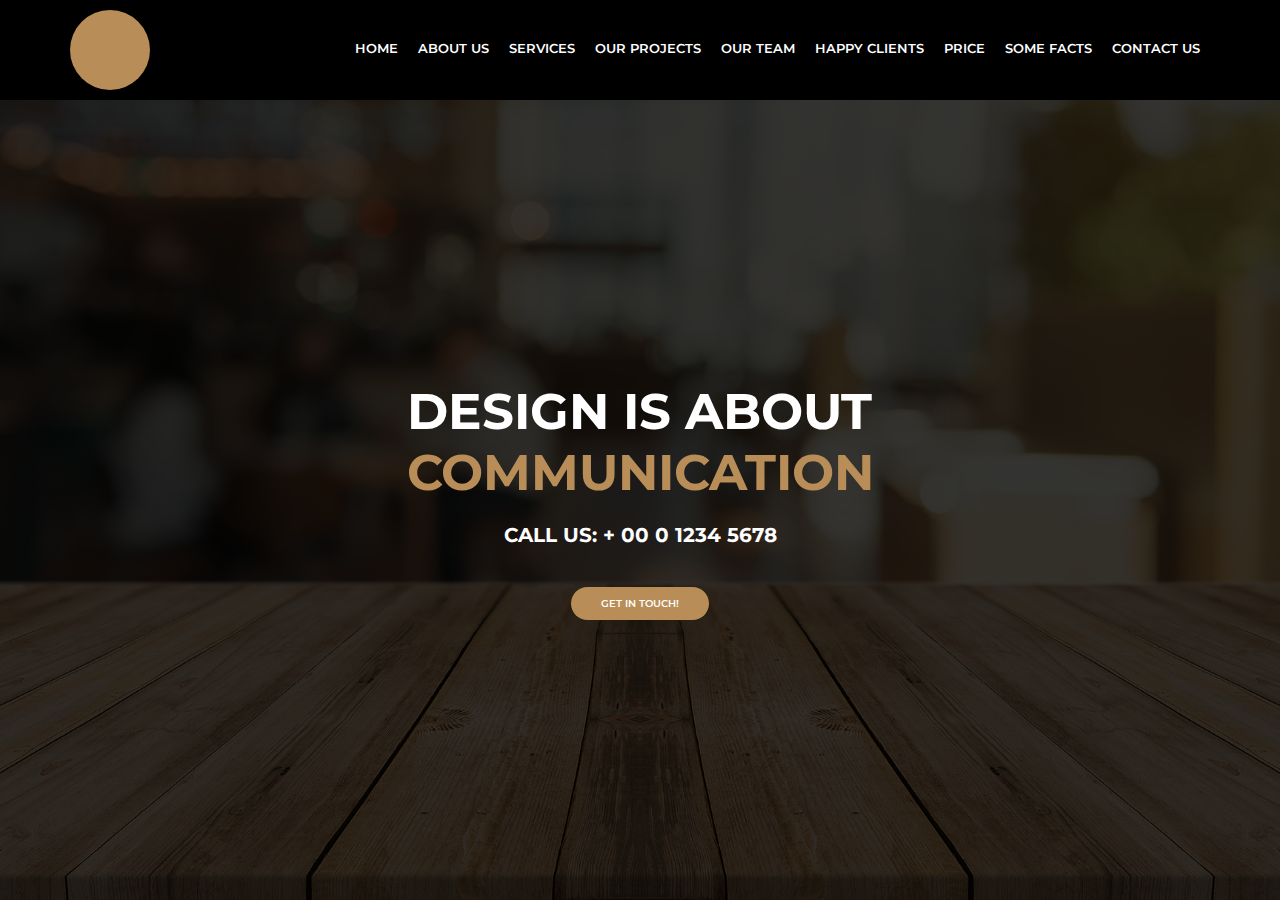
==== home.html @ d4baf0f1 "em processamento" ====
<!DOCTYPE html>
<html lang="pt-br">
<head>
    <meta charset="UTF-8">
    <meta name="viewport" content="width=device-width, initial-scale=1.0">
    <title>Projeto Awax B7Web</title>
    <link rel="preconnect" href="https://fonts.googleapis.com">
    <link rel="preconnect" href="https://fonts.gstatic.com" crossorigin>
    <link href="https://fonts.googleapis.com/css2?family=Montserrat:ital,wght@0,100..900;1,100..900&display=swap" rel="stylesheet">
    <link rel="stylesheet" href="./assets/css/style.css">
</head>
<body>
    <header>
        <div class="header">
            <div class="logo">
                <div class="logoimg">
                    
                </div>
            </div>
            <div class="menu">
                <nav>
                    <ul>
                        <li><a href="">Home</a></li>
                        <li><a href="">About Us</a></li>
                        <li><a href="">Services</a></li>
                        <li><a href="">Our Projects</a></li>
                        <li><a href="">Our Team</a></li>
                        <li><a href="">Happy Clients</a></li>
                        <li><a href="">Price</a></li>
                        <li><a href="">Some Facts</a></li>
                        <li><a href="">Contact Us</a></li>
                    </ul>
                </nav>
            </div>
        </div>
    </header>
    <main>
        <section class="banner">
            <div class="sliders">
                <div class="slide">
                    <div class="slidearea">
                        <h1>Design is about <br><span>Communication</span></h1>
                        <h2>Call Us: + 00 0 1234 5678</h2>
                        <a href="">Get in Touch!</a>
                    </div>
                </div>
                <div class="slide">
                    ...2
                </div>
                <div class="slide">
                    ...3
                </div>
            </div>
        </section>
    </main>
    <footer>

    </footer>
</body>
</html>
---- assets/css/style.css ----
* {
    margin: 0;
    padding: 0;
    box-sizing: border-box;
}

body {
    font-family: 'Montserrat', Arial, Helvetica, sans-serif;
    font-size: 13px;
}

header {
    height: 100px;
    background-color: #000;
    color: #fff;
}

.header {
    width: 1140px;
    height: 100px;
    margin: auto;
    display: flex;
    align-items: center;
}
.logo {
    width: 100px;
}
.logoimg {
    width: 80px;
    height: 80px;
    background-color: #b88d58;
    border-radius: 50%;
}
.menu {
    flex: 1;
    display: flex;
    justify-content: flex-end;
}
.menu ul, 
.menu li {
    list-style: none;
}
.menu ul {
    display: flex;
}
.menu li a {
    color: #fff;
    text-transform: uppercase;
    font-weight: 600;
    text-decoration: none;
    padding-left: 10px;
    padding-right: 10px;
    height: 100px;
    display: flex;
    align-items: center;
    border-bottom: 5px solid #000;
}
.menu li a:hover {
    border-bottom: 5px solid #b88d58;
    color: #ccc;
}
.banner {
    height: calc(100vh - 100px);
    background-color: #333;
    background-image: url('../images/bg.jpg');
    background-size: cover;
    background-position: bottom;
    overflow: hidden;
}

.banner .sliders {
    width: 1000vw;
    height: 100%;
}
.banner .slide {
    width: 100vw;
    height: 100%;
    display: inline-block;
    background-color: rgba(0, 0, 0, 0.8);
}
.banner .slidearea {
    display: flex;
    align-items: center;
    justify-content: center;
    flex-direction: column;
    height: 100%;
    color: #fff;
}
.banner h1 {
    text-transform: uppercase;
    font-weight: bold;
    font-size: 50px;
}
.banner h1 span{
    color: #b88d58;
}
.banner h2 {
    text-transform: uppercase;
    margin-top: 20px
}

.banner a {
    text-transform: uppercase;
    text-decoration: none;
    font-size: 10px;
    display: block;
    justify-content: center;
    background-color: #b88d58;
    color: #fff;
    padding: 10px 30px;
    border-radius: 20px;
    font-weight: 600;
    margin-top: 40px;
}
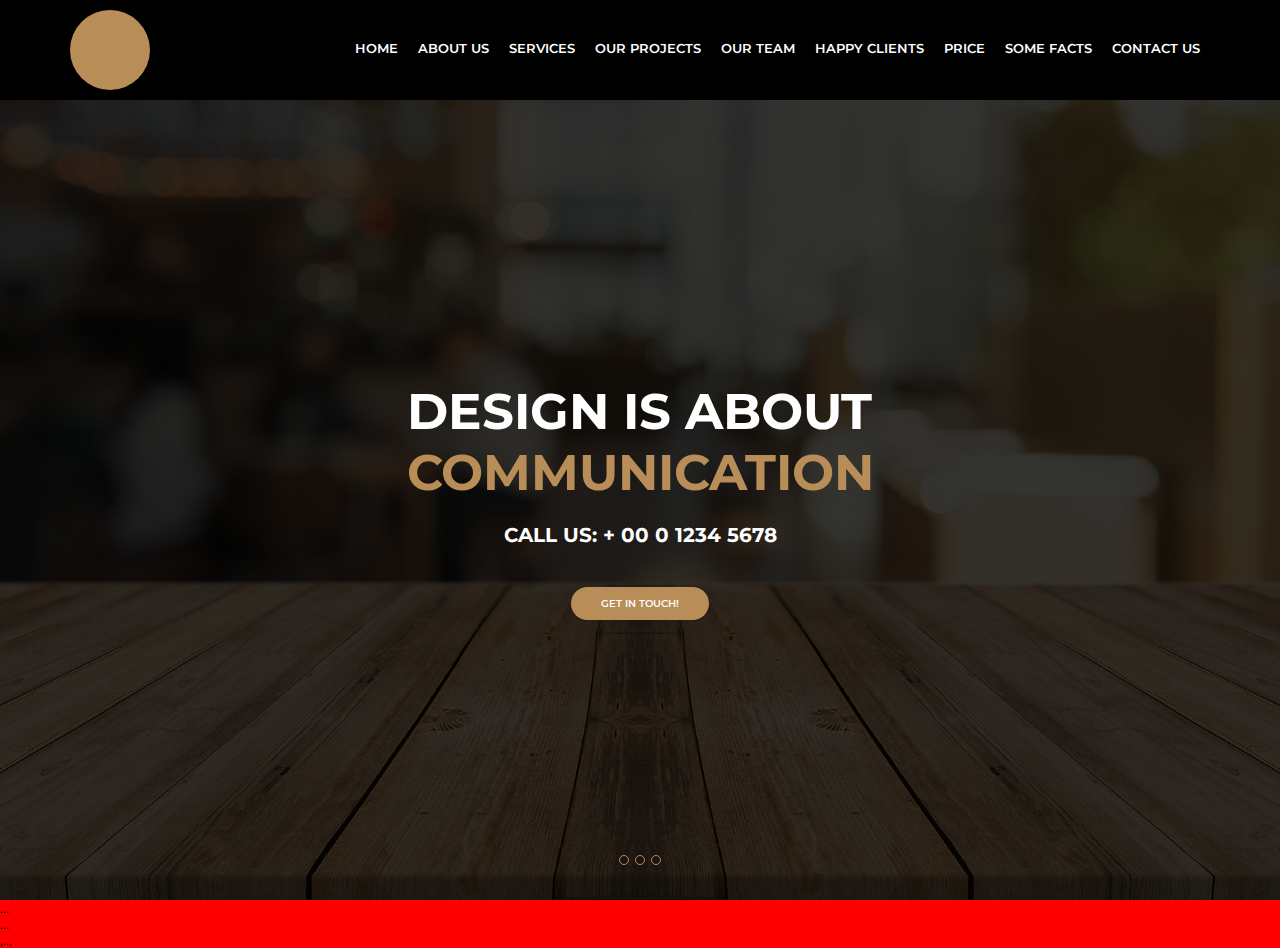
==== commit 89e60969: "continuação" ====
--- a/home.html
+++ b/home.html
@@ -45,11 +45,31 @@
                     </div>
                 </div>
                 <div class="slide">
-                    ...2
+                    <div class="slidearea">
+                        <h1>Design is about <br><span>pagTeste1</span></h1>
+                        <h2>Call Us: + 00 0 1234 5678</h2>
+                        <a href="">Get in Touch!</a>
+                    </div>
                 </div>
                 <div class="slide">
-                    ...3
+                    <div class="slidearea">
+                        <h1>Design is about <br><span>pagTeste2</span></h1>
+                        <h2>Call Us: + 00 0 1234 5678</h2>
+                        <a href="">Get in Touch!</a>
+                    </div>
                 </div>
+            </div>
+            <div class="sliders-pointers">
+                <div class="pointer"></div>
+                <div class="pointer"></div>
+                <div class="pointer"></div>
+            </div>
+        </section>
+        <section class="default">
+            <div class="section-title">...</div>
+            <div class="section-desc">...</div>
+            <div class="section-body">
+                ,..,
             </div>
         </section>
     </main>
--- a/assets/css/style.css
+++ b/assets/css/style.css
@@ -7,6 +7,7 @@
 body {
     font-family: 'Montserrat', Arial, Helvetica, sans-serif;
     font-size: 13px;
+    overflow-x: hidden;
 }
 
 header {
@@ -98,7 +99,6 @@
     text-transform: uppercase;
     margin-top: 20px
 }
-
 .banner a {
     text-transform: uppercase;
     text-decoration: none;
@@ -111,4 +111,28 @@
     border-radius: 20px;
     font-weight: 600;
     margin-top: 40px;
+}
+.banner .sliders-pointers {
+    width: 100vw;
+    height: 20px;
+    position: absolute;
+    margin-top: -50px;
+    display: flex;
+    justify-content: center;
+    align-items: center;
+}
+.banner .pointer {
+    width: 10px;
+    height: 10px;
+    margin-right: 3px;
+    margin-left: 3px;
+    border: 1px solid #b88d58;
+    border-radius: 50%;
+    cursor: pointer;
+}
+.banner .pointer:hover {
+    background-color: #b88d58;
+}
+.default {
+    background-color: red;
 }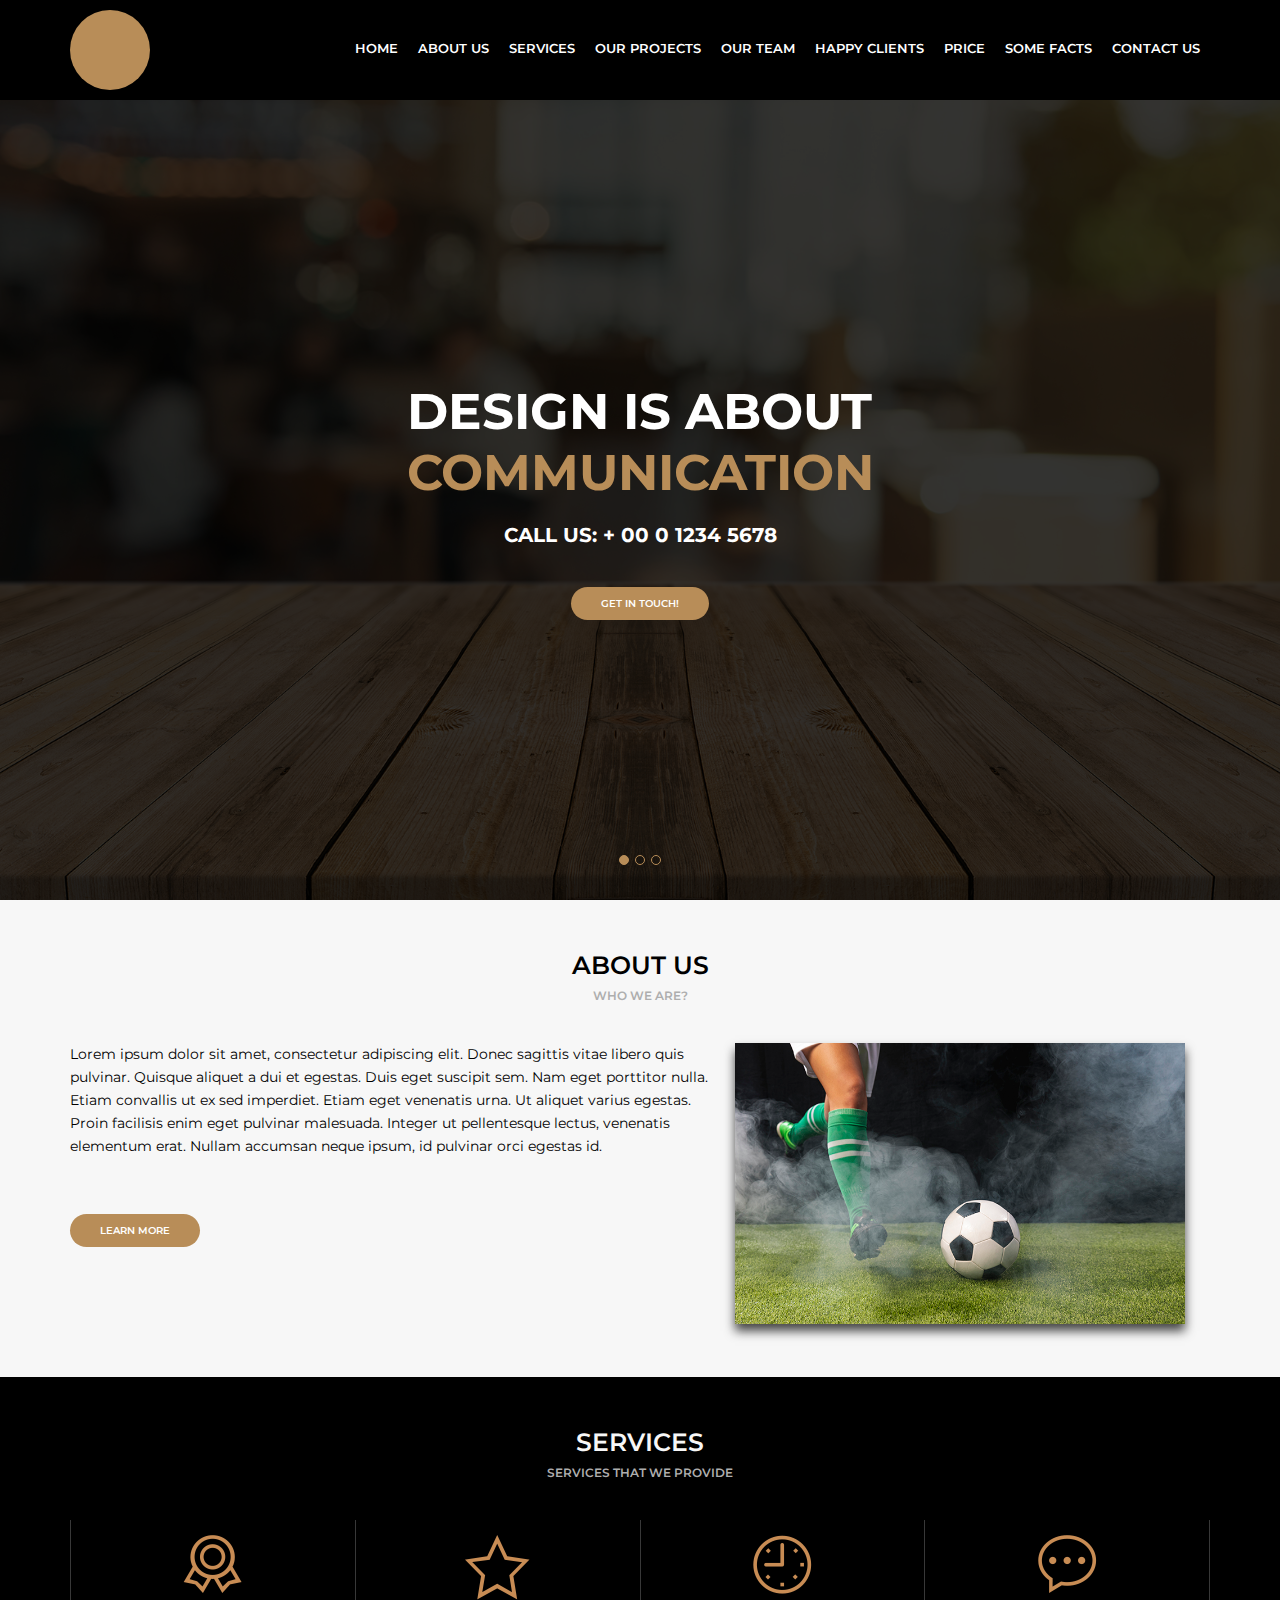
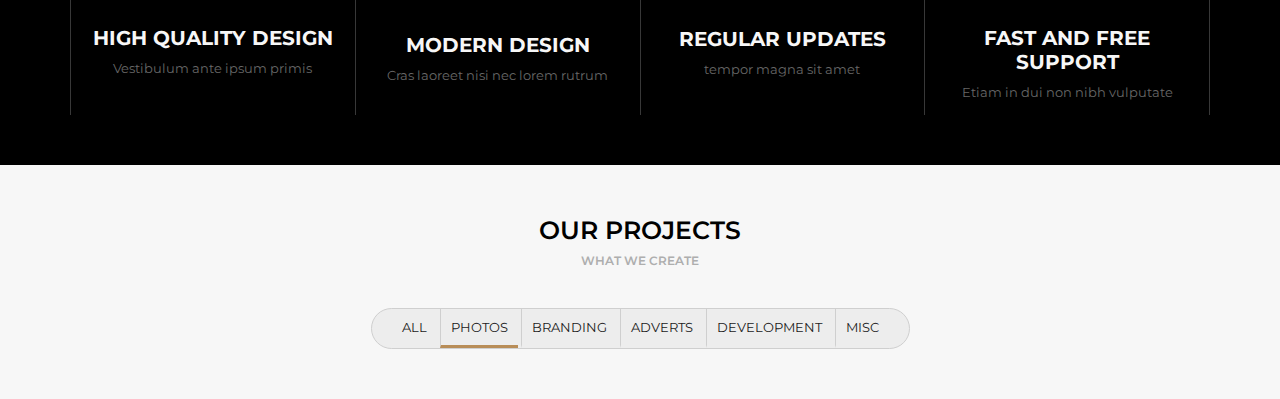
==== commit 3eeb2785: "continuação" ====
--- a/home.html
+++ b/home.html
@@ -41,35 +41,90 @@
                     <div class="slidearea">
                         <h1>Design is about <br><span>Communication</span></h1>
                         <h2>Call Us: + 00 0 1234 5678</h2>
-                        <a href="">Get in Touch!</a>
+                        <a href="" class="button">Get in Touch!</a>
                     </div>
                 </div>
                 <div class="slide">
                     <div class="slidearea">
                         <h1>Design is about <br><span>pagTeste1</span></h1>
                         <h2>Call Us: + 00 0 1234 5678</h2>
-                        <a href="">Get in Touch!</a>
+                        <a href="" class="button">Get in Touch!</a>
                     </div>
                 </div>
                 <div class="slide">
                     <div class="slidearea">
                         <h1>Design is about <br><span>pagTeste2</span></h1>
                         <h2>Call Us: + 00 0 1234 5678</h2>
-                        <a href="">Get in Touch!</a>
+                        <a href="" class="button">Get in Touch!</a>
                     </div>
                 </div>
             </div>
             <div class="sliders-pointers">
-                <div class="pointer"></div>
+                <div class="pointer active"></div>
                 <div class="pointer"></div>
                 <div class="pointer"></div>
             </div>
         </section>
-        <section class="default">
-            <div class="section-title">...</div>
-            <div class="section-desc">...</div>
+        <section class="default light">
+            <div class="section-title">About Us</div>
+            <div class="section-desc">Who We are?</div>
             <div class="section-body">
-                ,..,
+                <div class="section-aboutus">
+                    <div class="section-aboutus-left">
+                        <p>Lorem ipsum dolor sit amet, consectetur adipiscing elit. Donec sagittis vitae libero quis pulvinar. Quisque aliquet a dui et egestas. Duis eget suscipit sem. Nam eget porttitor nulla. Etiam convallis ut ex sed imperdiet. Etiam eget venenatis urna. Ut aliquet varius egestas. Proin facilisis enim eget pulvinar malesuada. Integer ut pellentesque lectus, venenatis elementum erat. Nullam accumsan neque ipsum, id pulvinar orci egestas id.</p>
+                        <br>
+                        <a href="" class="button">Learn more</a>
+                    </div>
+                    <div class="section-aboutus-right">
+                        <img src="./media/foto9.jpg" alt="jogando-bola">
+                    </div>
+                </div>
+            </div>
+        </section>
+        <section class="default dark">
+            <div class="section-title">Services</div>
+            <div class="section-desc">Services that we provide</div>
+            <div class="section-body">
+                <div class="section-services">
+                    <div class="section-service">
+                        <img src="./assets/images/medalha.png" alt="medalha">
+                        <h4>High quality design</h4>
+                        <p> Vestibulum ante ipsum primis </p>
+                    </div>
+                    <div class="section-service">
+                        <img src="./assets/images/estrela.png" alt="estrela">
+                        <h4>Modern design</h4>
+                        <p>Cras laoreet nisi nec lorem rutrum</p>
+                    </div>
+                    <div class="section-service">
+                        <img src="./assets/images/relogio.png" alt="relogio">
+                        <h4>Regular updates</h4>
+                        <p> tempor magna sit amet</p>
+                    </div>
+                    <div class="section-service">
+                        <img src="./assets/images/balao.png" alt="balao-mensagem">
+                        <h4>Fast and free support</h4>
+                        <p> Etiam in dui non nibh vulputate</p>
+                    </div>
+                </div>
+            </div>
+        </section>
+        <section class="default light">
+            <div class="section-title">Our projects</div>
+            <div class="section-desc">What we create</div>
+            <div class="section-body">
+                <div class="section-projects">
+                    <div class="section-projects-filters">
+                        <ul>
+                            <li>All</li>
+                            <li class="active">Photos</li>
+                            <li>Branding</li>
+                            <li>Adverts</li>
+                            <li>Development</li>
+                            <li>Misc</li>
+                        </ul>
+                    </div>
+                </div>
             </div>
         </section>
     </main>
--- a/assets/css/style.css
+++ b/assets/css/style.css
@@ -17,7 +17,7 @@
 }
 
 .header {
-    width: 1140px;
+    max-width: 1140px;
     height: 100px;
     margin: auto;
     display: flex;
@@ -59,6 +59,19 @@
 .menu li a:hover {
     border-bottom: 5px solid #b88d58;
     color: #ccc;
+}
+.button {
+    text-transform: uppercase;
+    text-decoration: none;
+    font-size: 10px;
+    display: inline-block;
+    justify-content: center;
+    background-color: #b88d58;
+    color: #fff;
+    padding: 10px 30px;
+    border-radius: 20px;
+    font-weight: 600;
+    margin-top: 40px;
 }
 .banner {
     height: calc(100vh - 100px);
@@ -68,7 +81,6 @@
     background-position: bottom;
     overflow: hidden;
 }
-
 .banner .sliders {
     width: 1000vw;
     height: 100%;
@@ -99,19 +111,7 @@
     text-transform: uppercase;
     margin-top: 20px
 }
-.banner a {
-    text-transform: uppercase;
-    text-decoration: none;
-    font-size: 10px;
-    display: block;
-    justify-content: center;
-    background-color: #b88d58;
-    color: #fff;
-    padding: 10px 30px;
-    border-radius: 20px;
-    font-weight: 600;
-    margin-top: 40px;
-}
+
 .banner .sliders-pointers {
     width: 100vw;
     height: 20px;
@@ -130,9 +130,128 @@
     border-radius: 50%;
     cursor: pointer;
 }
+.banner .pointer.active {
+    background-color: #b88d58;
+}
 .banner .pointer:hover {
     background-color: #b88d58;
 }
 .default {
-    background-color: red;
-}+    padding-top: 50px;
+    padding-bottom: 50px;
+}
+.default .section-title, 
+.default .section-desc {
+    text-align: center;
+    text-transform: uppercase;
+    font-weight: 600;
+}
+.default .section-title {
+    font-size: 25px;
+    margin-bottom: 8px;
+}
+.default .section-desc {
+    font-size: 12px;
+    color: #aeaeae;
+    margin-bottom: 40px;
+}
+.default .section-body {
+    margin: auto;
+    max-width: 1140px;
+}
+.default.light {
+    background-color: #f7f7f7;
+}
+.default.light .section-title,
+.default.light .section-body {
+    color: #000;
+}
+.default.dark {
+    background-color: #000;
+}
+.default.dark .section-title,
+.default.dark .section-body {
+    color: #f7f7f7;
+}
+
+
+
+
+.section-aboutus {
+    display: flex;
+}
+
+.section-aboutus-left {
+    flex: 1;
+}
+.section-aboutus-left p {
+    font-size: 14px;
+    line-height: 23px;
+}
+.section-aboutus-right {
+    width: 500px;
+    text-align: center;
+}
+.section-aboutus-right img {
+    width: 450px;
+    box-shadow: 0px 7px 10px #444;
+}
+.section-services {
+    display: flex;
+}
+.section-service {
+    flex: 1;
+    text-align: center;
+    border-right: 1px solid #383838;
+    padding: 15px;
+}
+.section-service:first-child {
+    border-left: 1px solid #383838;
+}
+.section-service h4 {
+    margin-top: 30px;
+    font-size: 20px;
+    text-transform: uppercase;
+}
+.section-service p {
+    margin-top: 10px;
+    font-size: 13px;
+    color: #676767;
+}
+
+
+
+
+.section-projects {
+    display: flex;
+    flex-direction: column;
+    align-items: center;
+}
+.section-projects-filters {
+    border: 1px solid #cfcfcf;
+    background-color: #ededed;
+    border-radius: 30px;
+    display: inline-block;
+    padding: 0px 20px;
+}
+.section-projects-filters ul,
+.section-projects-filters li {
+    list-style: none;
+}
+.section-projects-filters li {
+    display: inline-block;
+    padding: 10px;
+    text-transform: uppercase;
+    font-size: 13px;
+    border-left: 1px solid #cfcfcf;
+    color: #212121;
+    border-bottom: 3px solid #ededed;
+    cursor: pointer;
+}
+.section-projects-filters li:hover,
+.section-projects-filters li.active {
+    border-bottom: 3px solid #b88d58;
+}
+.section-projects-filters li:first-child {
+    border-left: 0;
+}
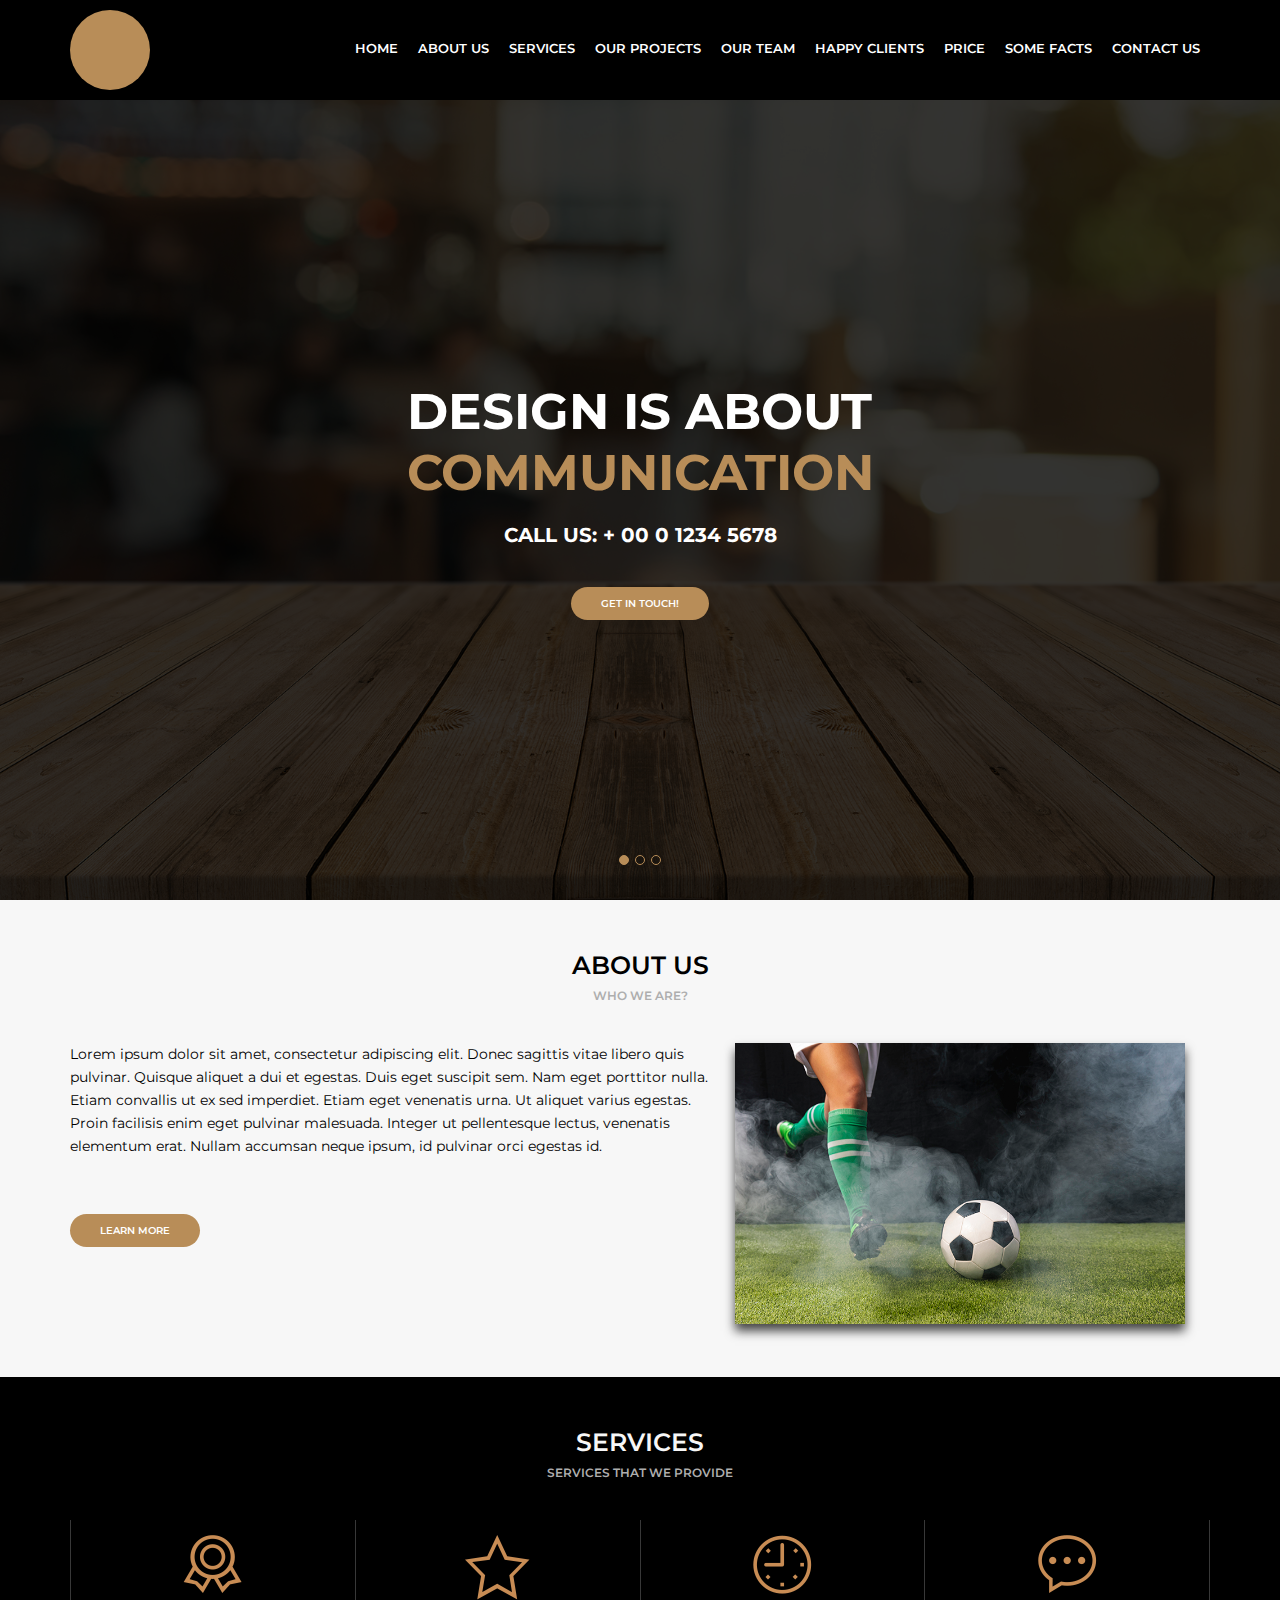
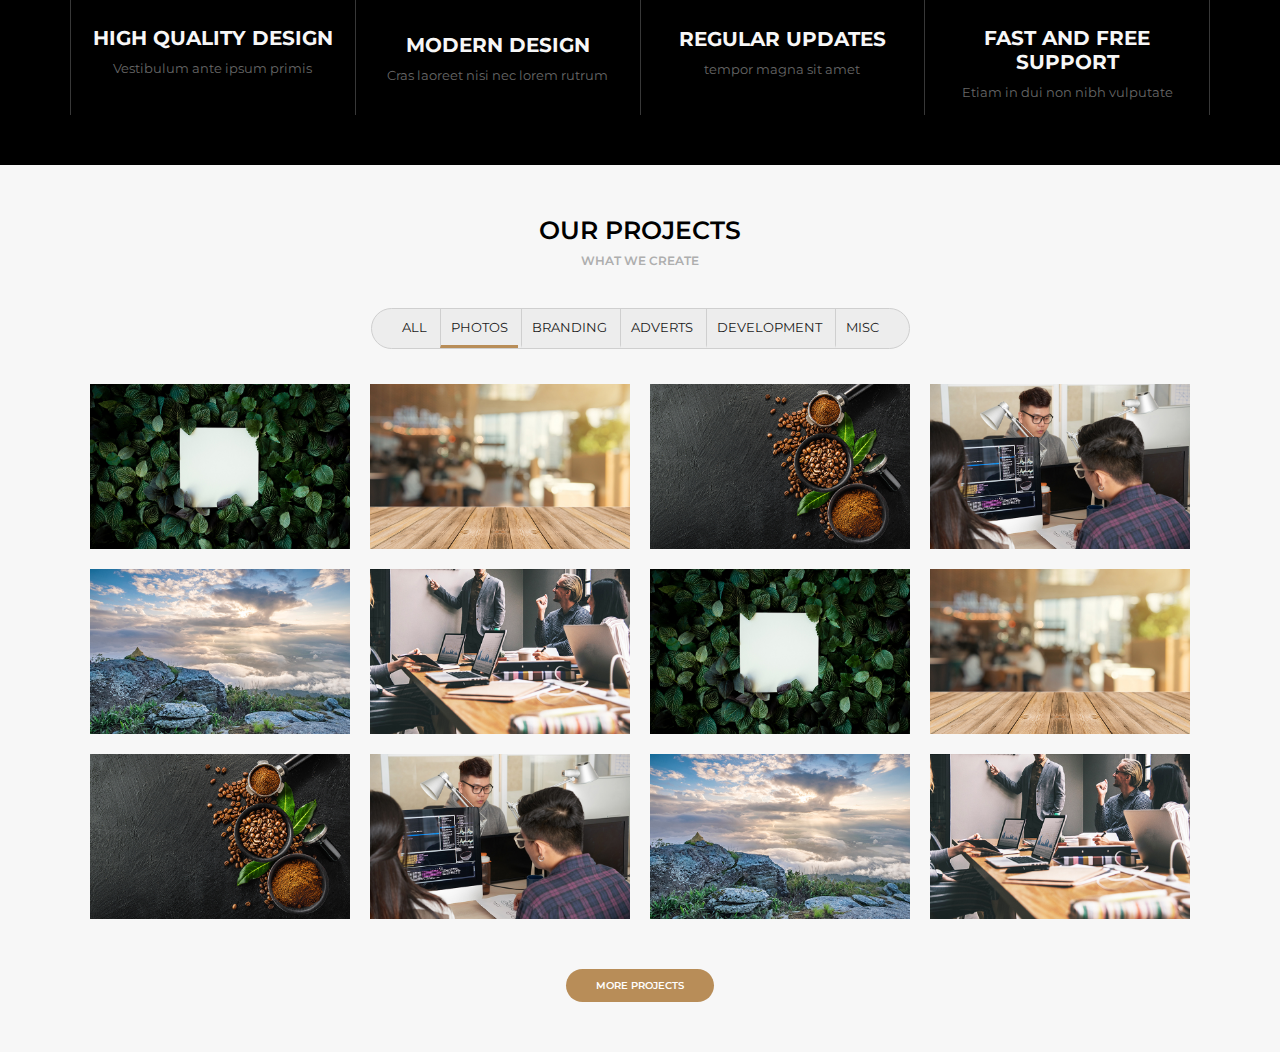
==== commit dad7ee96: "continuação" ====
--- a/home.html
+++ b/home.html
@@ -124,6 +124,84 @@
                             <li>Misc</li>
                         </ul>
                     </div>
+                    <div class="section-projects-photos">
+                        <div class="section-projects-photo">
+                            <div class="section-projects-photoarea">
+                                <div class="section-projects-photoinfo">
+                                    <h5>ABOUT</h5>
+                                    <p>Sed semper nibh sit amet</p>
+                                </div>
+                                <img src="./media/foto1.jpg" alt="">
+                            </div>
+                        </div>
+                        <div class="section-projects-photo">
+                            <div class="section-projects-photoarea">
+                                <div class="section-projects-photoinfo"></div>
+                                <img src="./media/foto2.jpg" alt="">
+                            </div>
+                        </div>
+                        <div class="section-projects-photo">
+                            <div class="section-projects-photoarea">
+                                <div class="section-projects-photoinfo"></div>
+                                <img src="./media/foto3.jpg" alt="">
+                            </div>
+                        </div>
+                        <div class="section-projects-photo">
+                            <div class="section-projects-photoarea">
+                                <div class="section-projects-photoinfo"></div>
+                                <img src="./media/foto4.jpg" alt="">
+                            </div>
+                        </div>
+                        <div class="section-projects-photo">
+                            <div class="section-projects-photoarea">
+                                <div class="section-projects-photoinfo"></div>
+                                <img src="./media/foto5.jpg" alt="">
+                            </div>
+                        </div>
+                        <div class="section-projects-photo">
+                            <div class="section-projects-photoarea">
+                                <div class="section-projects-photoinfo"></div>
+                                <img src="./media/foto6.jpg" alt="">
+                            </div>
+                        </div>
+                        <div class="section-projects-photo">
+                            <div class="section-projects-photoarea">
+                                <div class="section-projects-photoinfo"></div>
+                                <img src="./media/foto1.jpg" alt="">
+                            </div>
+                        </div>
+                        <div class="section-projects-photo">
+                            <div class="section-projects-photoarea">
+                                <div class="section-projects-photoinfo"></div>
+                                <img src="./media/foto2.jpg" alt="">
+                            </div>
+                        </div>
+                        <div class="section-projects-photo">
+                            <div class="section-projects-photoarea">
+                                <div class="section-projects-photoinfo"></div>
+                                <img src="./media/foto3.jpg" alt="">
+                            </div>
+                        </div>
+                        <div class="section-projects-photo">
+                            <div class="section-projects-photoarea">
+                                <div class="section-projects-photoinfo"></div>
+                                <img src="./media/foto4.jpg" alt="">
+                            </div>
+                        </div>
+                        <div class="section-projects-photo">
+                            <div class="section-projects-photoarea">
+                                <div class="section-projects-photoinfo"></div>
+                                <img src="./media/foto5.jpg" alt="">
+                            </div>
+                        </div>
+                        <div class="section-projects-photo">
+                            <div class="section-projects-photoarea">
+                                <div class="section-projects-photoinfo"></div>
+                                <img src="./media/foto6.jpg" alt="">
+                            </div>
+                        </div>
+                    </div>
+                    <a href="" class="button">More projects</a>
                 </div>
             </div>
         </section>
--- a/assets/css/style.css
+++ b/assets/css/style.css
@@ -255,3 +255,41 @@
 .section-projects-filters li:first-child {
     border-left: 0;
 }
+.section-projects-photos {
+    width: 100vw;
+    max-width: 1140px;
+    margin-top: 25px;
+    display: flex;
+    flex-wrap: wrap;
+    justify-content: center;
+}
+.section-projects-photo {
+    width: 280px;
+}
+.section-projects-photoarea {
+    margin: 10px;
+    width: 260px;
+    height: 165px;
+}
+.section-projects-photoinfo {
+    position: absolute;
+    background-color: rgba(0, 0, 0, 0.5);
+    color: #fff;
+    width: inherit;
+    height: inherit;
+    display: none;
+    flex-direction: column;
+    justify-content: center;
+    align-items: center;
+}
+.section-projects-photoinfo h5 {
+    font-size: 18px;
+    font-weight: 600;
+}
+.section-projects-photoarea img {
+    width: inherit;
+    height: inherit;
+}
+.section-projects-photoarea:hover .section-projects-photoinfo {
+    display: flex;
+}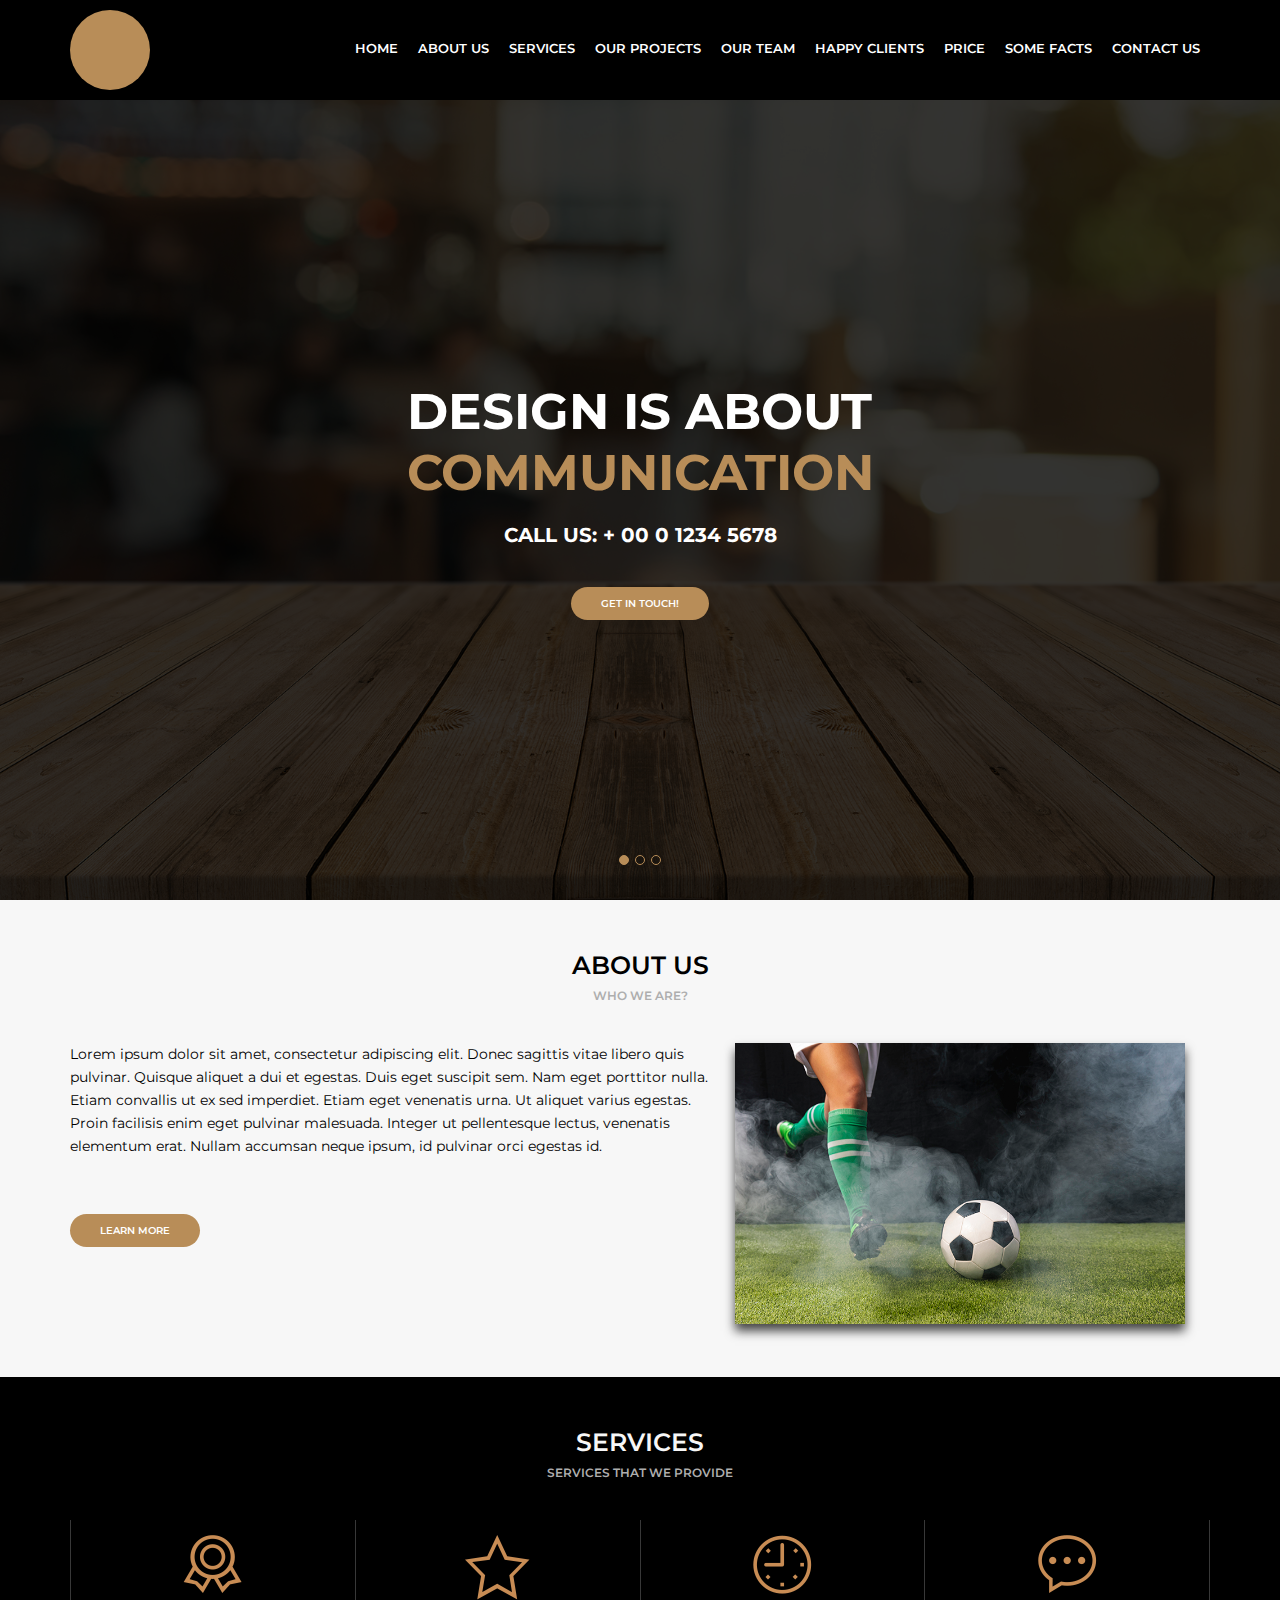
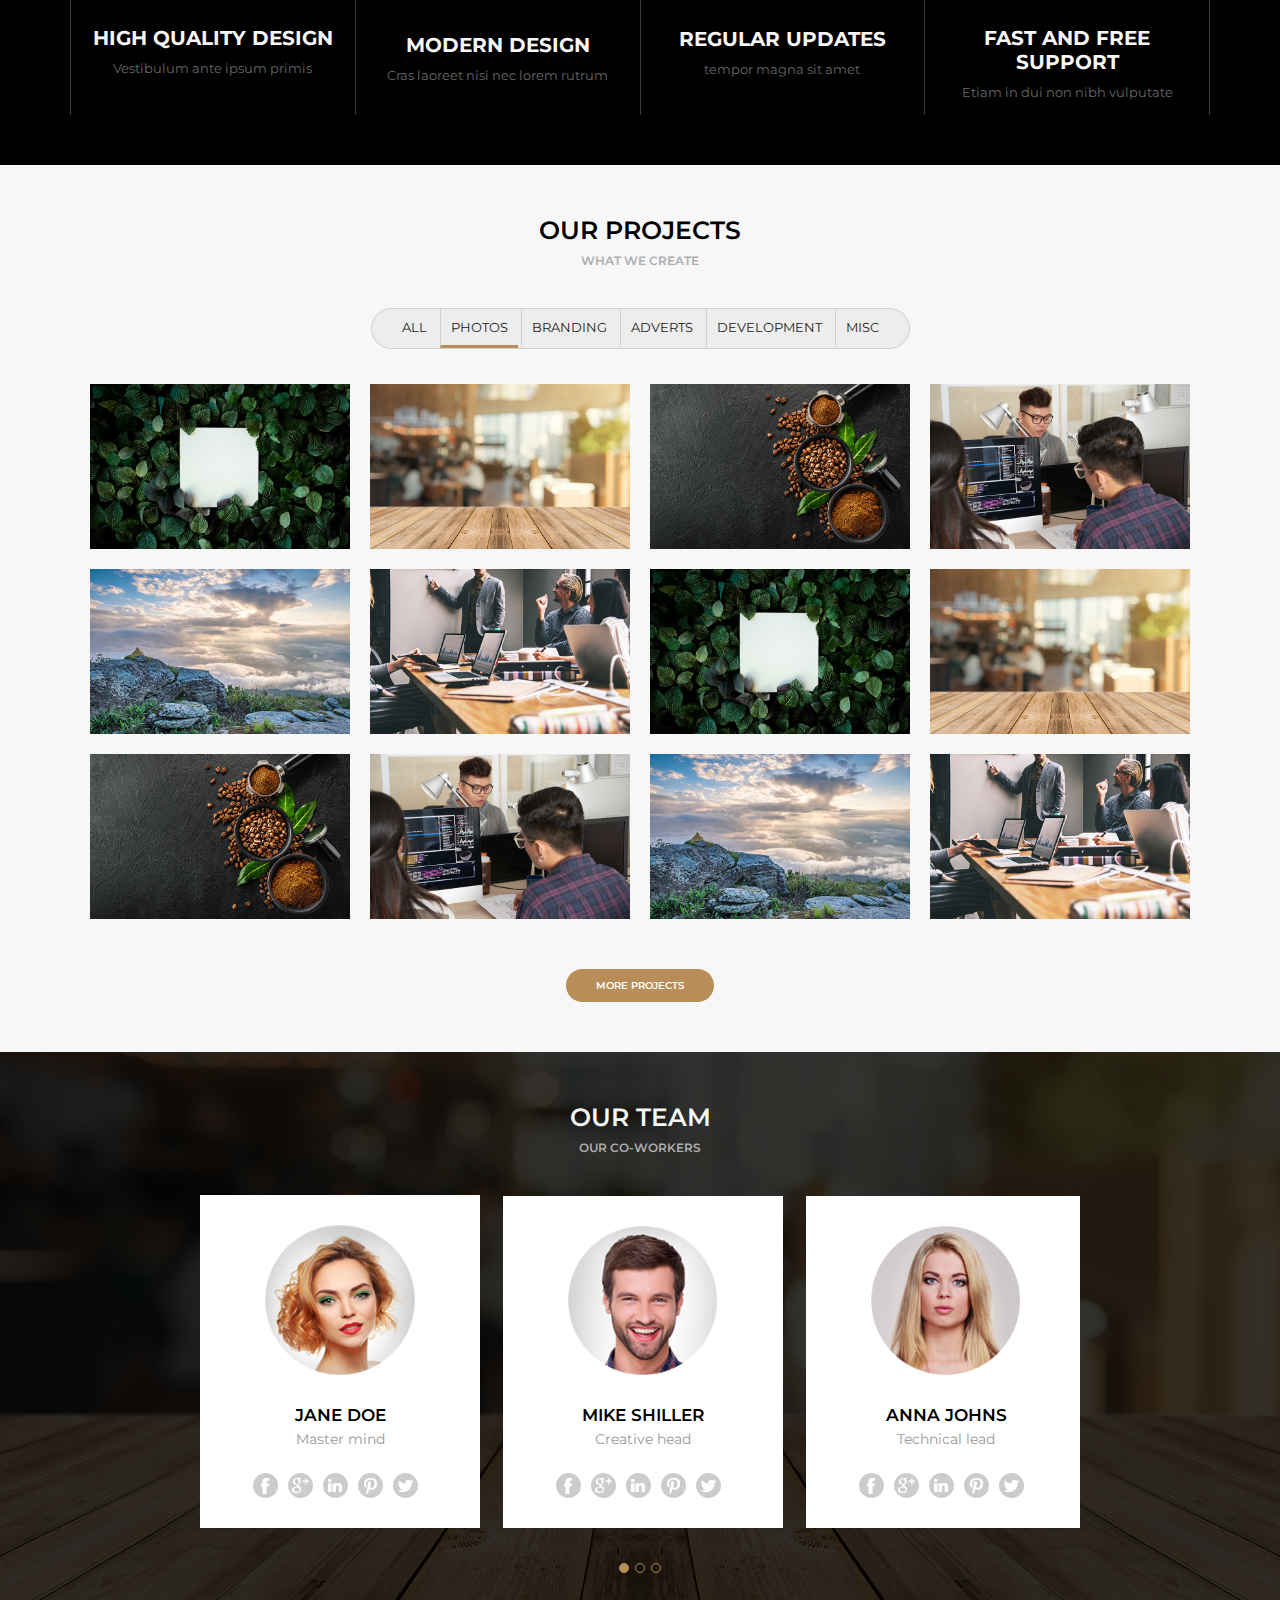
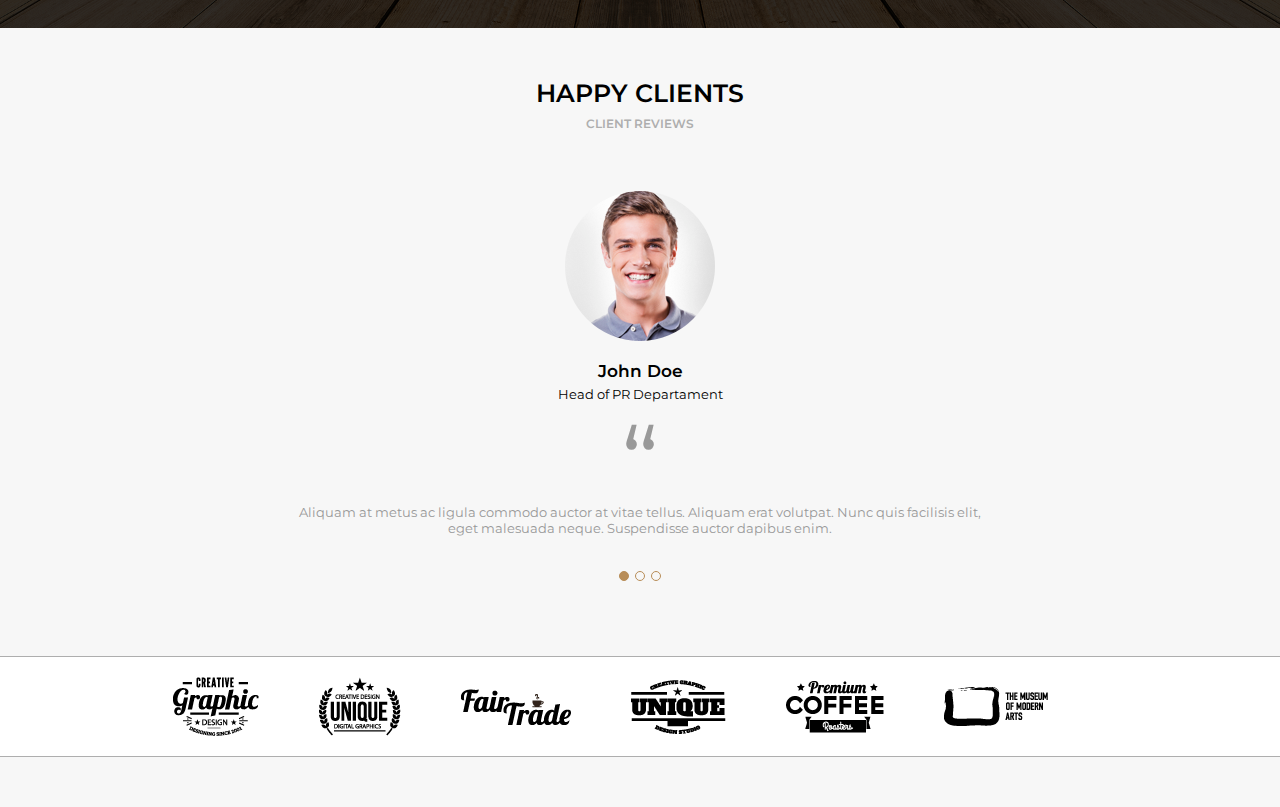
==== commit 26139564: "continuação" ====
--- a/home.html
+++ b/home.html
@@ -205,6 +205,110 @@
                 </div>
             </div>
         </section>
+        <section class="default dark bg-team">
+            <div class="section-team-area">
+                <div class="section-title">Our team</div>
+                <div class="section-desc">Our Co-workers</div>
+                <div class="section-body">
+                    <div class="section-team">
+                        <div class="sliders">
+                            <div class="slide">
+                                <div class="slidearea">
+                                    <img class="section-team-avatar" src="./media/mulher1.png" alt="mulher-funcionaria">
+                                    <div class="section-team-name">Jane Doe</div>
+                                    <div class="section-team-role">Master mind</div>
+                                    <div class="section-team-social">
+                                        <a href=""><img src="./assets/images/facebook.png" alt="icone-facebook"></a>
+                                        <a href=""><img src="./assets/images/googleplus.png" alt="icone-google-plus"></a>
+                                        <a href=""><img src="./assets/images/linkedin.png" alt="icone-linkedin"></a>
+                                        <a href=""><img src="./assets/images/pinterest.png" alt="icone-pinterest"></a>
+                                        <a href=""><img src="./assets/images/twitter.png" alt="icone-twitter"></a>
+                                    </div>
+                                </div>
+                            </div>
+                            <div class="slide">
+                                <div class="slidearea">
+                                    <img class="section-team-avatar" src="./media/homem1.png" alt="homem-funcionario">
+                                    <div class="section-team-name">Mike Shiller</div>
+                                    <div class="section-team-role">Creative head</div>
+                                    <div class="section-team-social">
+                                        <a href=""><img src="./assets/images/facebook.png" alt="icone-facebook"></a>
+                                        <a href=""><img src="./assets/images/googleplus.png" alt="icone-google-plus"></a>
+                                        <a href=""><img src="./assets/images/linkedin.png" alt="icone-linkedin"></a>
+                                        <a href=""><img src="./assets/images/pinterest.png" alt="icone-pinterest"></a>
+                                        <a href=""><img src="./assets/images/twitter.png" alt="icone-twitter"></a>
+                                    </div>
+                                </div>
+                            </div>
+                            <div class="slide">
+                                <div class="slidearea">
+                                    <img class="section-team-avatar" src="./media/mulher2.png" alt="mulher-funcionaria">
+                                    <div class="section-team-name">Anna Johns</div>
+                                    <div class="section-team-role">Technical lead</div>
+                                    <div class="section-team-social">
+                                        <a href=""><img src="./assets/images/facebook.png" alt="icone-facebook"></a>
+                                        <a href=""><img src="./assets/images/googleplus.png" alt="icone-google-plus"></a>
+                                        <a href=""><img src="./assets/images/linkedin.png" alt="icone-linkedin"></a>
+                                        <a href=""><img src="./assets/images/pinterest.png" alt="icone-pinterest"></a>
+                                        <a href=""><img src="./assets/images/twitter.png" alt="icone-twitter"></a>
+                                    </div>
+                                </div>
+                            </div>
+                            <div class="slide">
+                                <div class="slidearea">
+                                    <img class="section-team-avatar" src="./media/mulher1.png" alt="mulher-funcionaria">
+                                    <div class="section-team-name">Jane Doe</div>
+                                    <div class="section-team-role">Master mind</div>
+                                    <div class="section-team-social">
+                                        <a href=""><img src="./assets/images/facebook.png" alt="icone-facebook"></a>
+                                        <a href=""><img src="./assets/images/googleplus.png" alt="icone-google-plus"></a>
+                                        <a href=""><img src="./assets/images/linkedin.png" alt="icone-linkedin"></a>
+                                        <a href=""><img src="./assets/images/pinterest.png" alt="icone-pinterest"></a>
+                                        <a href=""><img src="./assets/images/twitter.png" alt="icone-twitter"></a>
+                                    </div>
+                                </div>
+                            </div>
+                        </div>
+                    </div>
+                    <div class="sliders-pointers">
+                        <div class="pointer active"></div>
+                        <div class="pointer"></div>
+                        <div class="pointer"></div>
+                    </div>
+                </div>
+            </div>
+        </section>
+        <section class="default light">
+            <div class="section-clients-happy">
+                <div class="section-title">Happy clients</div>
+                <div class="section-desc">Client reviews</div>
+                <div class="section-body">
+                    <div class="section-clients">
+                        <img src="./media/homem2.png" alt="homem-cliente">
+                        <div class="section-clients-name">John Doe</div>
+                        <div class="section-clients-role">Head of PR Departament</div>
+                        <div class="section-clients-aspas">“</div>
+                        <div class="section-clients-comment">Aliquam at metus ac ligula commodo auctor at vitae tellus. Aliquam erat volutpat. Nunc quis facilisis elit, eget malesuada neque. Suspendisse auctor dapibus enim.                       
+                        </div>
+                    </div>
+                </div>
+                <div class="sliders-pointers">
+                    <div class="pointer active"></div>
+                    <div class="pointer"></div>
+                    <div class="pointer"></div>
+                </div>
+            </div>
+        </section>
+        <section class="default light">
+            <div class="section-companies">
+                <img src="./media/empresa1.png" alt="foto-empresa">
+                <img src="./media/empresa2.png" alt="foto-empresa">
+                <img src="./media/empresa3.png" alt="foto-empresa">
+                <img src="./media/empresa4.png" alt="foto-empresa">
+                <img src="./media/empresa5.png" alt="foto-empresa">
+                <img src="./media/empresa6.png" alt="foto-empresa">
+            </div>
+        </section>
     </main>
     <footer>
 
--- a/assets/css/style.css
+++ b/assets/css/style.css
@@ -292,4 +292,157 @@
 }
 .section-projects-photoarea:hover .section-projects-photoinfo {
     display: flex;
+}
+
+
+
+
+.bg-team {
+    background-image: url('../images/bg.jpg');
+    background-position: center;
+    background-size: cover;
+    padding: 0;
+} 
+.section-team-area {
+    background-color: rgba(0, 0, 0, 0.8);
+    padding-top: 50px;
+    padding-bottom: 50px;
+}
+.section-team {
+    overflow: hidden;
+    max-width: 880px;
+    margin: auto
+}
+.section-team .sliders {
+    width: 1000vw;
+    height: 100%;
+}
+.section-team .slide {
+    width: 280px;
+    height: 100%;
+    display: inline-block;
+    background-color: #fff;
+    margin-right: 20px;
+    min-height: 300px;
+}
+.section-team .slidearea {
+    display: flex;
+    align-items: center;
+    justify-content: center;
+    flex-direction: column;
+    height: 100%;
+    color: #000;
+    padding: 30px;
+}
+.section-team-area .sliders-pointers {
+    margin-top: 30px;
+    height: 20px;
+    display: flex;
+    justify-content: center;
+    align-items: center;
+}
+.section-team-area .pointer {
+    width: 10px;
+    height: 10px;
+    margin-right: 3px;
+    margin-left: 3px;
+    border: 1px solid #b88d58;
+    border-radius: 50%;
+    cursor: pointer;
+}
+.section-team-area .pointer.active {
+    background-color: #b88d58;
+}
+.section-team-avatar {
+    width: 150px;
+    height: auto;
+}
+.section-team-name {
+    text-transform: uppercase;
+    font-weight: 600;
+    font-size: 17px;
+    margin-top: 30px;
+}
+.section-team-role {
+    font-size: 14px;
+    color: #999;
+    margin-top: 5px;
+}
+.section-team-social {
+    display: flex;
+    margin-top: 25px;
+}
+.section-team-social a {
+    display: inline-flex;
+    justify-content: center;
+    align-items: center;
+    width: 25px;
+    height: 25px;
+    background-color: #ccc;
+    border-radius: 50%;
+    margin-right: 10px;
+}
+.section-team-social a:hover {
+    background-color: #b88d58;
+}
+.section-clients {
+   display: flex;
+   flex-direction: column;
+   align-items: center;
+}
+.section-clients img {
+    width: 150px;
+    height: auto;
+    margin-top: 20px;
+}
+.section-clients-name {
+    font-size: 17px;
+    font-weight: 600;
+    margin-top: 20px;
+}
+.section-clients-role {
+    margin-top: 5px;
+}
+.section-clients-aspas {
+    font-size: 100px;
+    color: #999;
+}
+.section-clients-comment {
+    color: #999;
+    text-align: center;
+    max-width: 700px;
+    margin-top: -20px;
+}
+.section-clients-happy .sliders-pointers {
+    margin-top: 30px;
+    height: 20px;
+    display: flex;
+    justify-content: center;
+    align-items: center;
+}
+.section-clients-happy .pointer {
+    width: 10px;
+    height: 10px;
+    margin-right: 3px;
+    margin-left: 3px;
+    border: 1px solid #b88d58;
+    border-radius: 50%;
+    cursor: pointer;
+}
+.section-clients-happy .pointer.active {
+    background-color: #b88d58;
+}
+.section-companies {
+    display: flex;
+    flex-wrap: wrap;
+    justify-content: center;
+    align-items: center;
+    background-color: #fff;
+    border-top: 1px solid #aeaeae;
+    border-bottom: 1px solid #aeaeae;
+    padding: 20px;
+    margin-top: -30px;
+}
+.section-companies img {
+    margin-right: 60px;
 }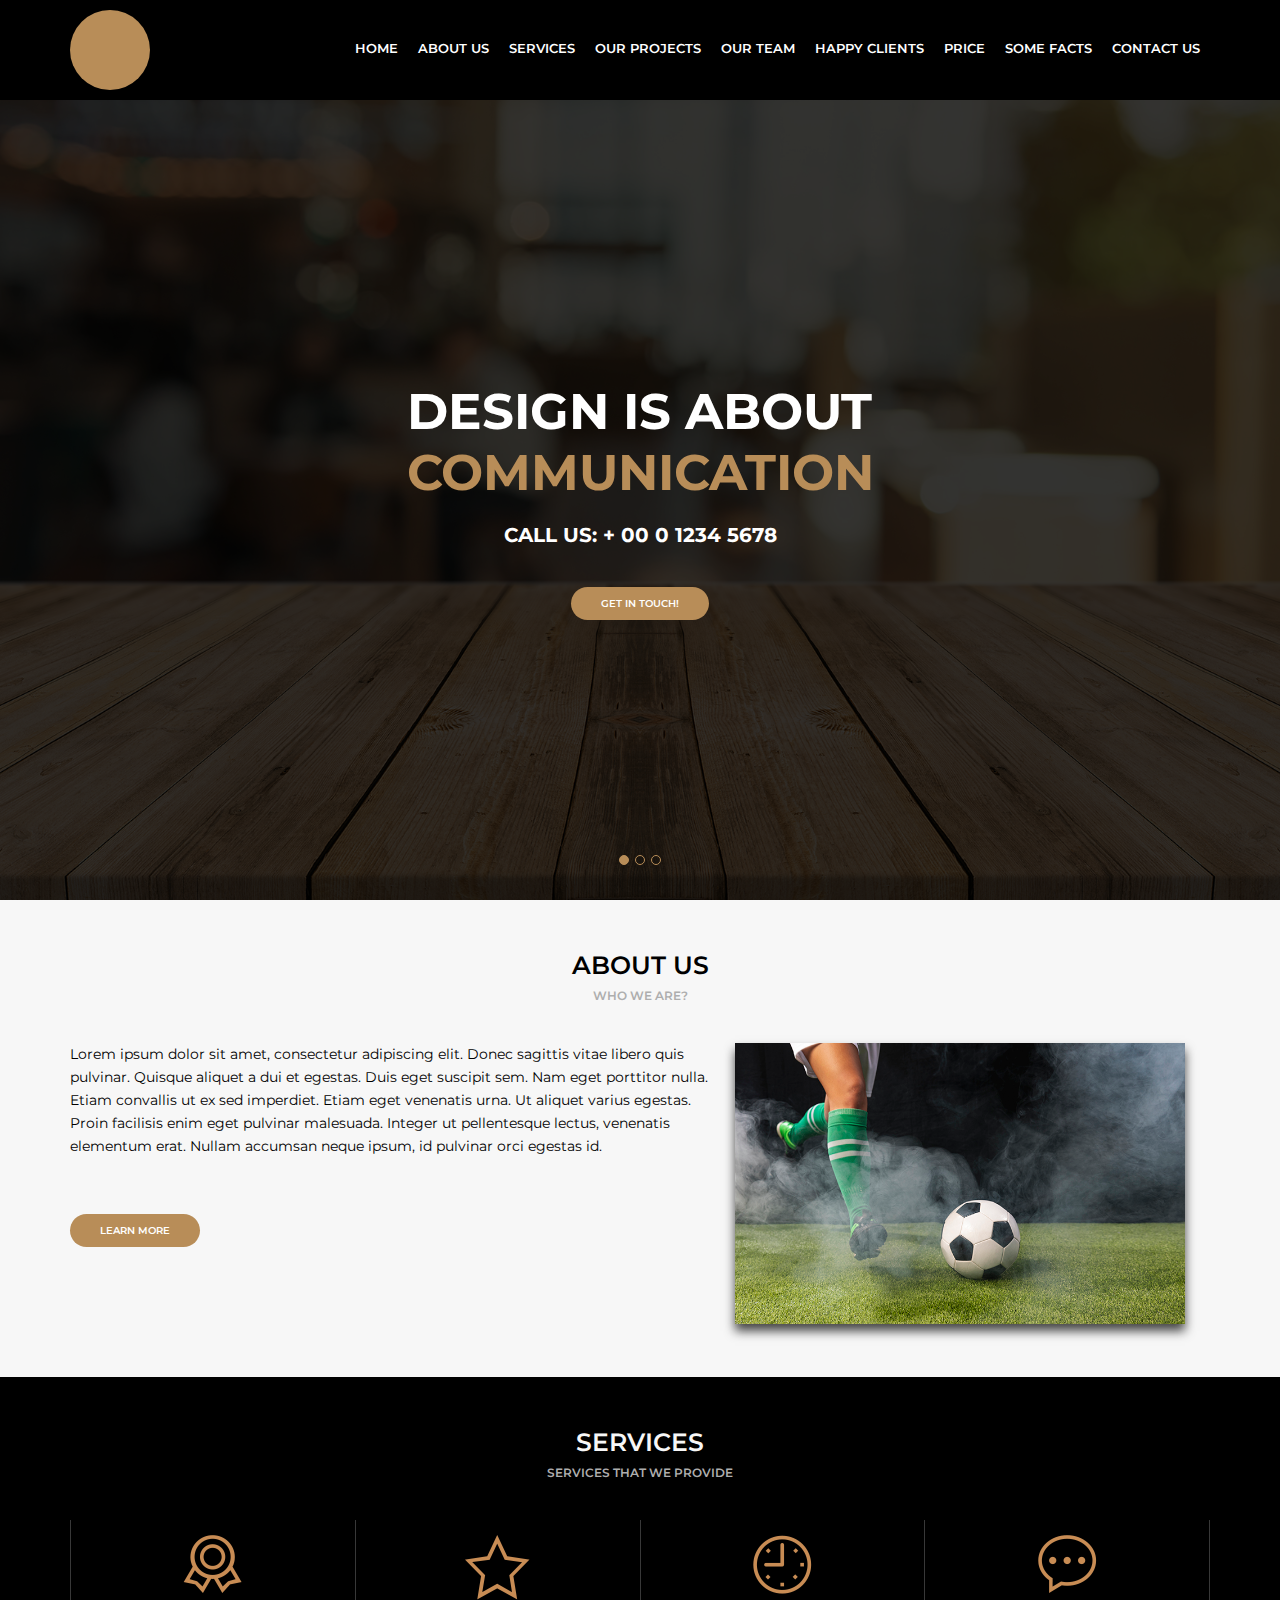
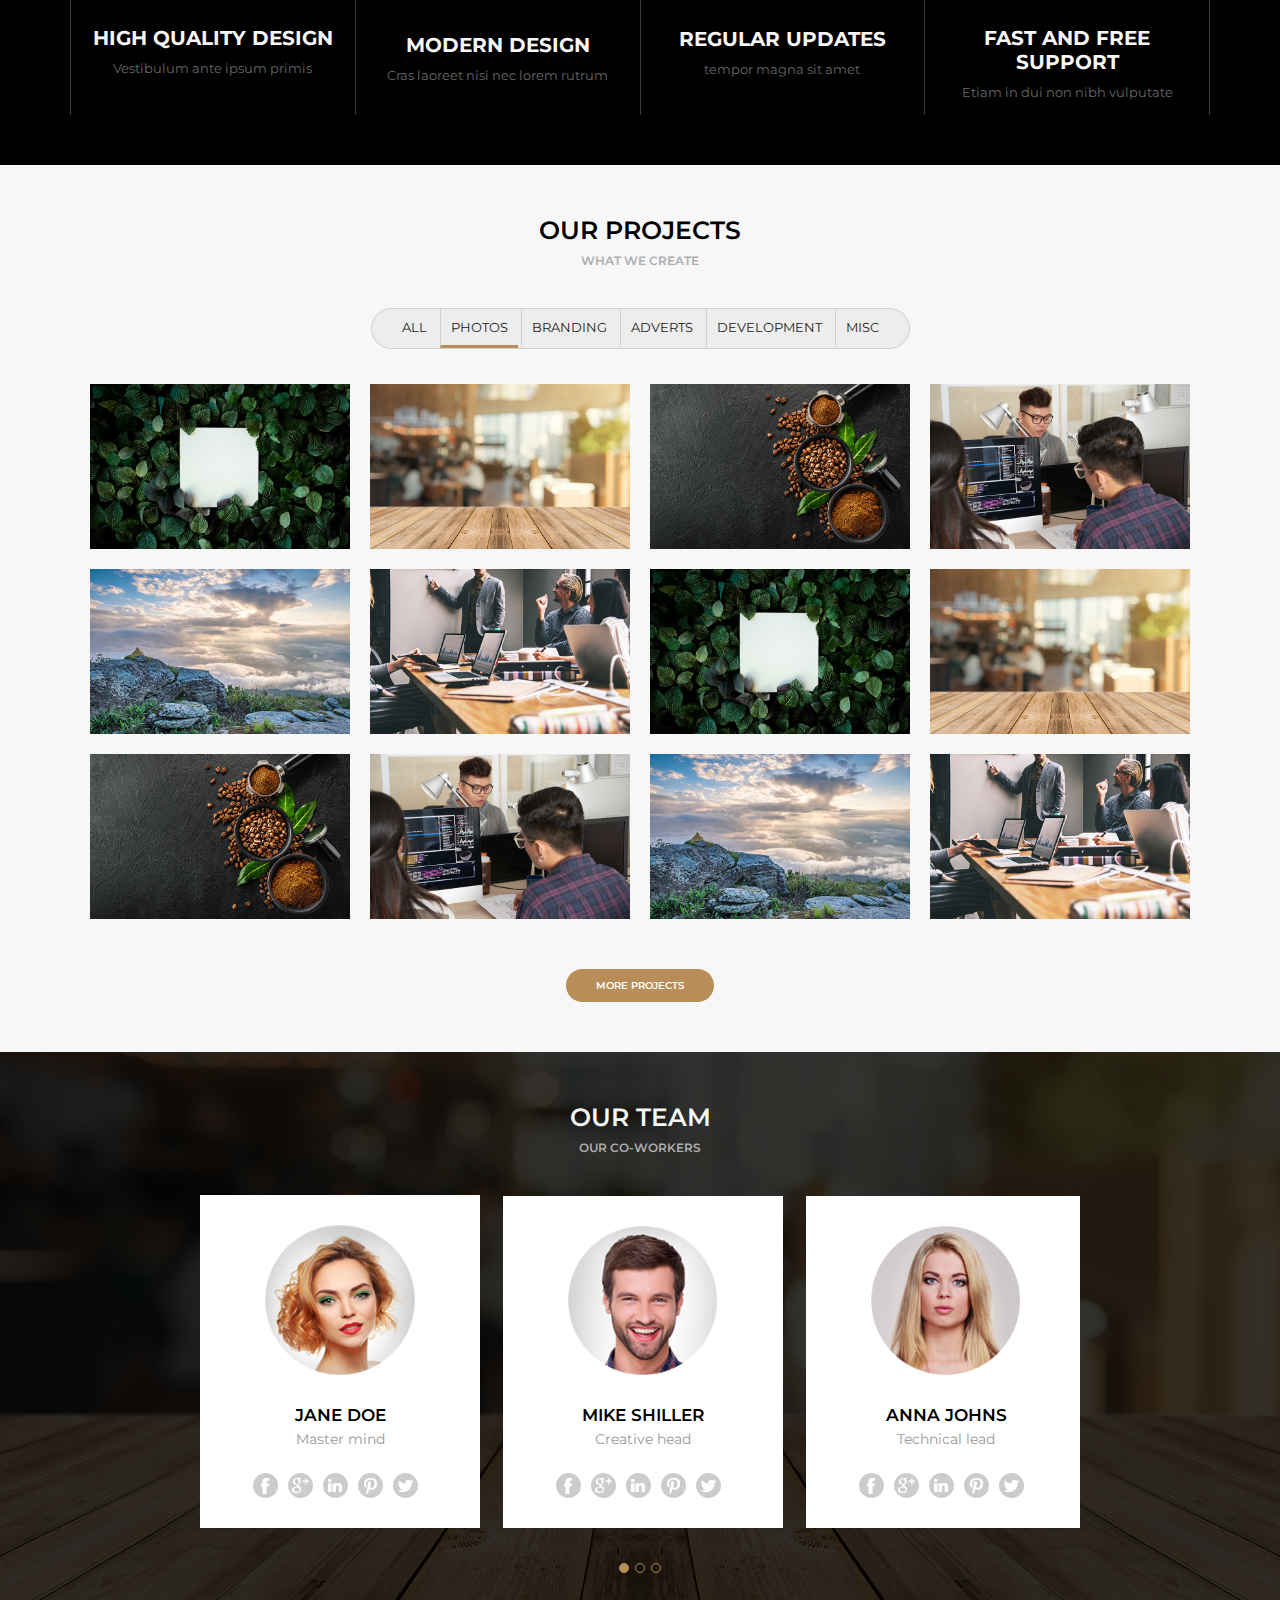
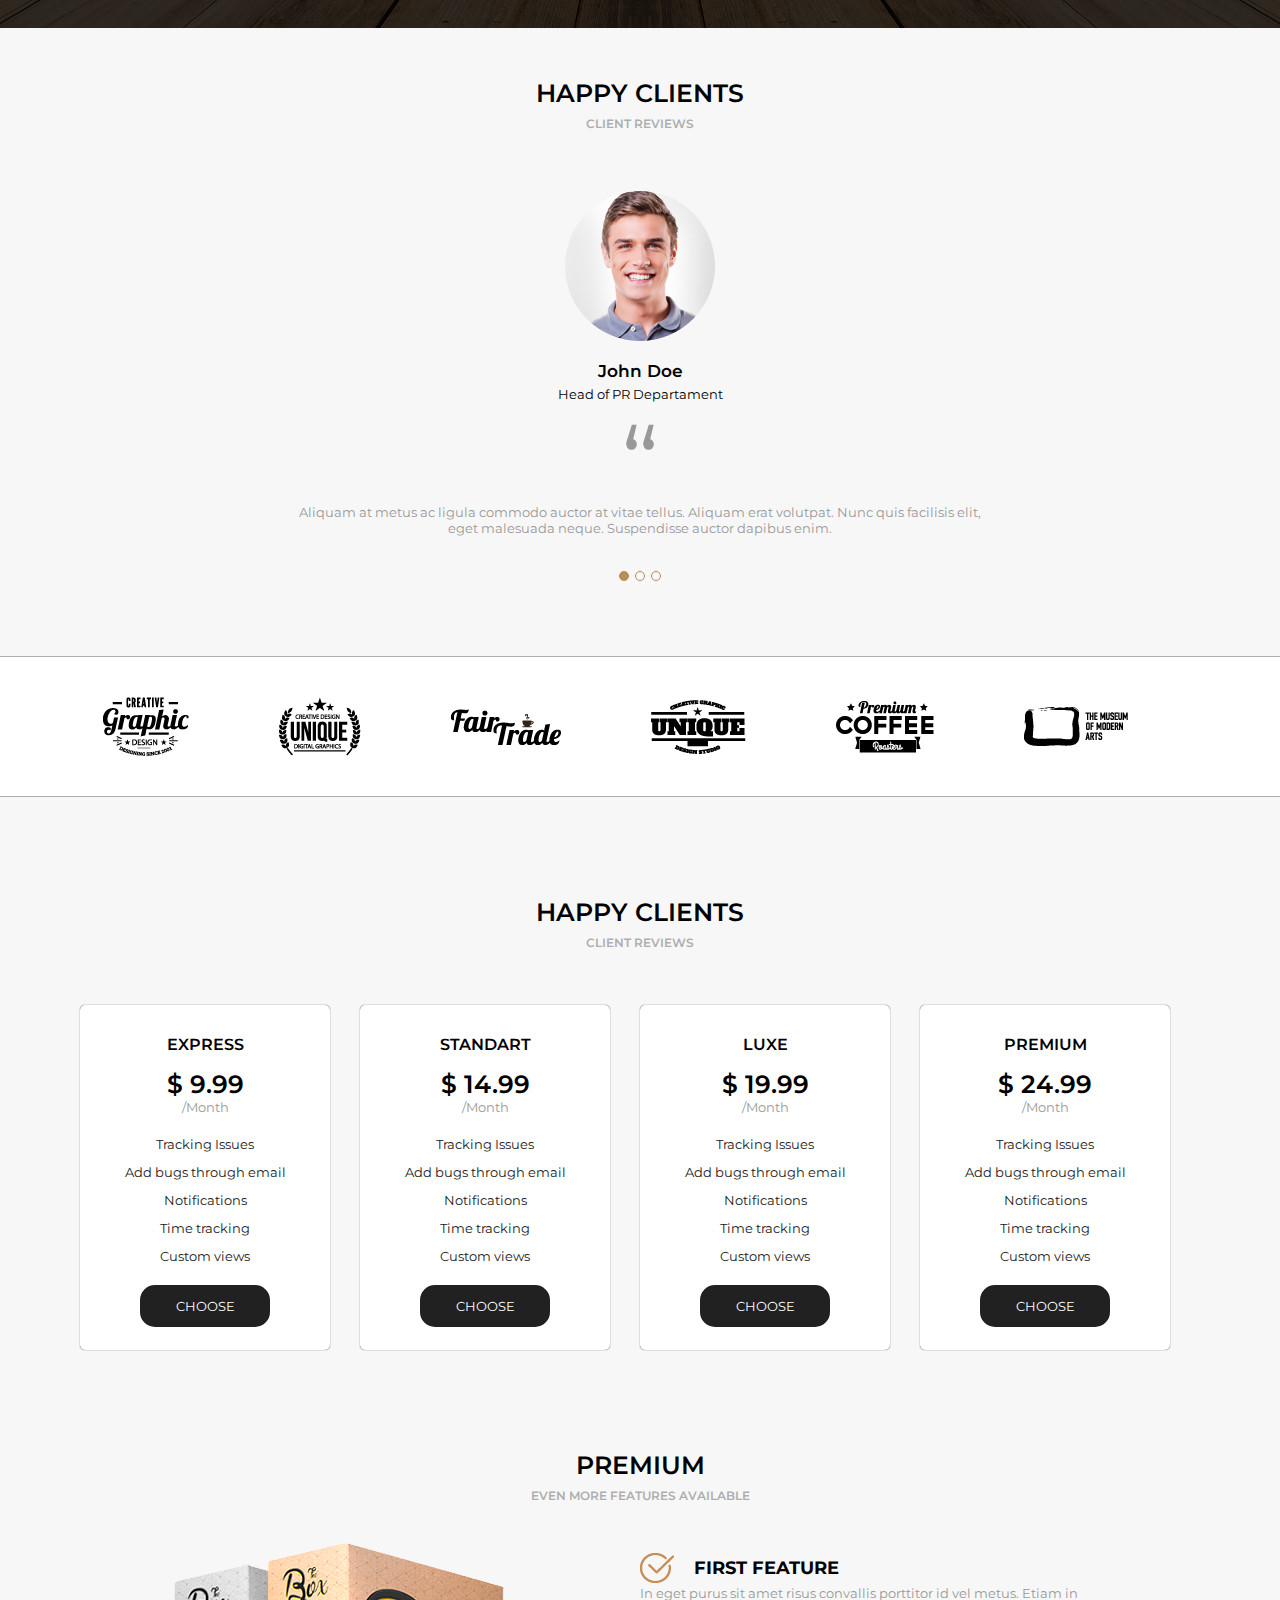
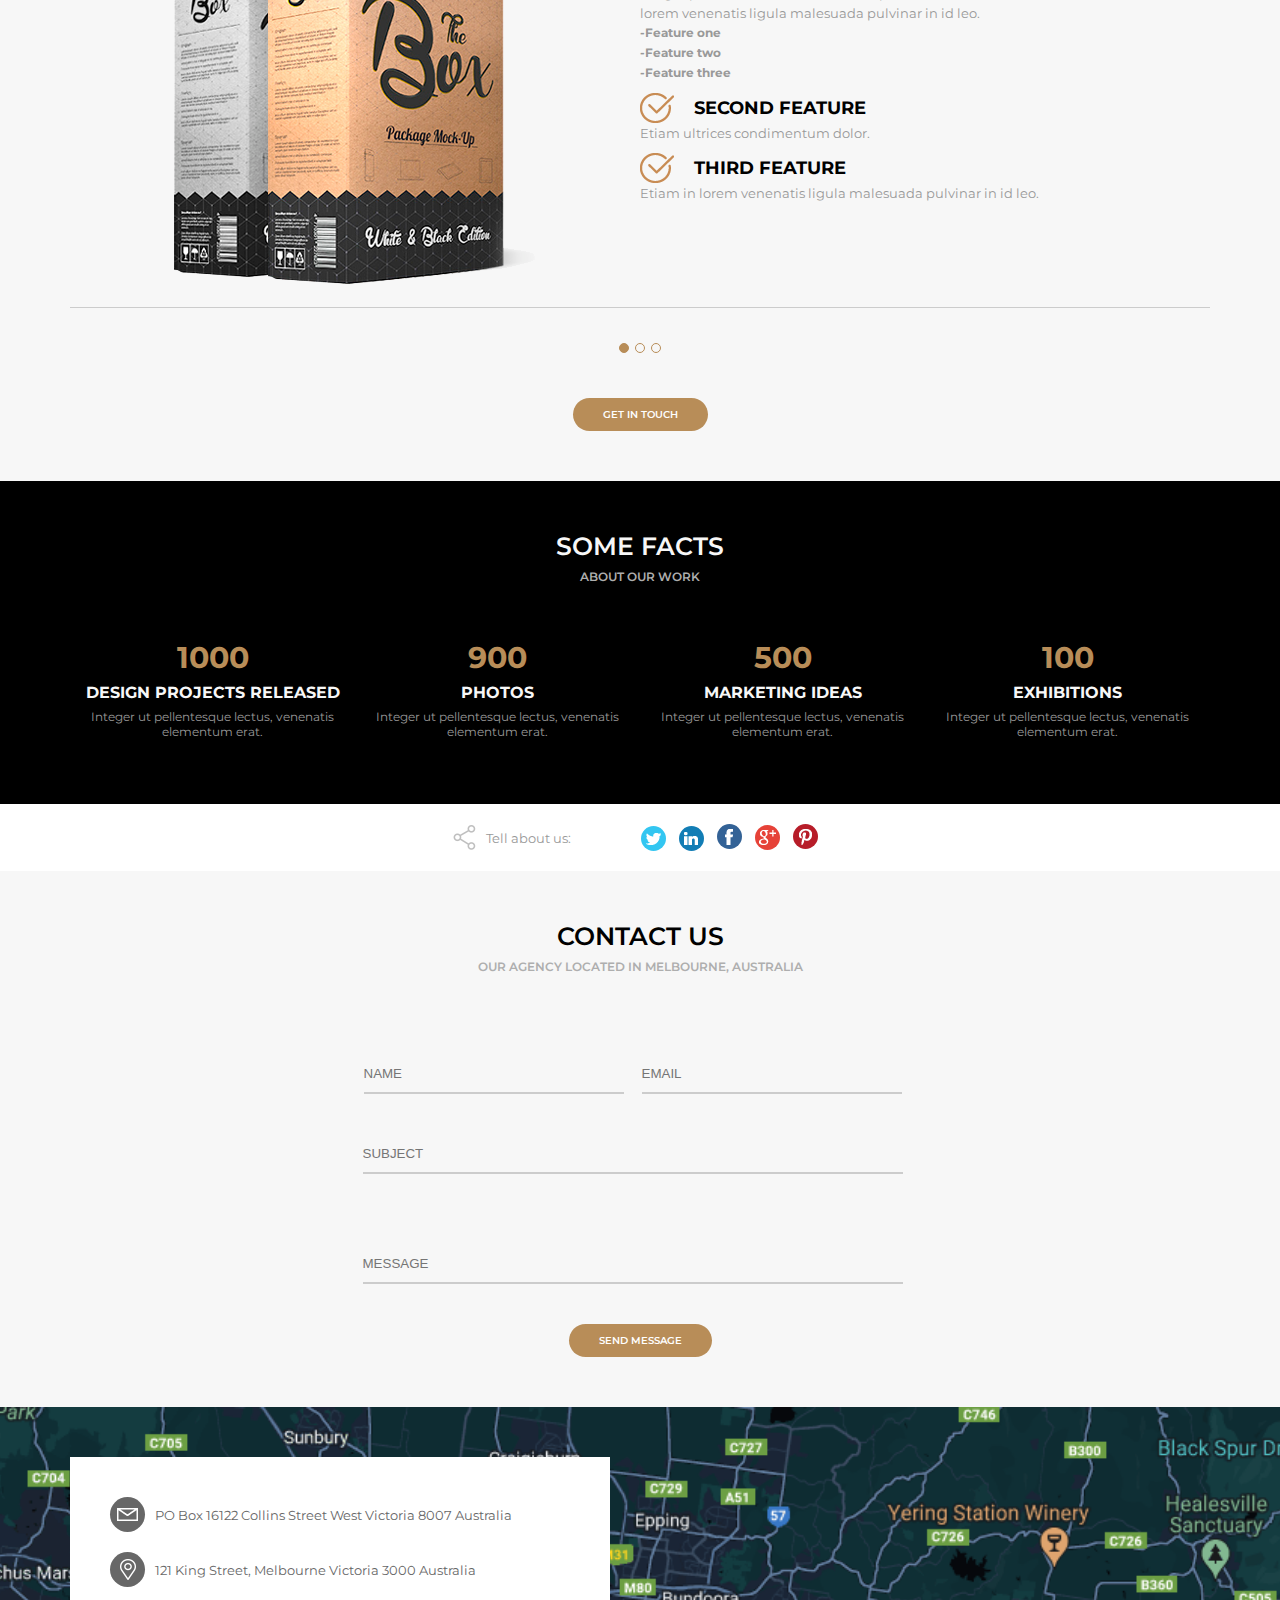
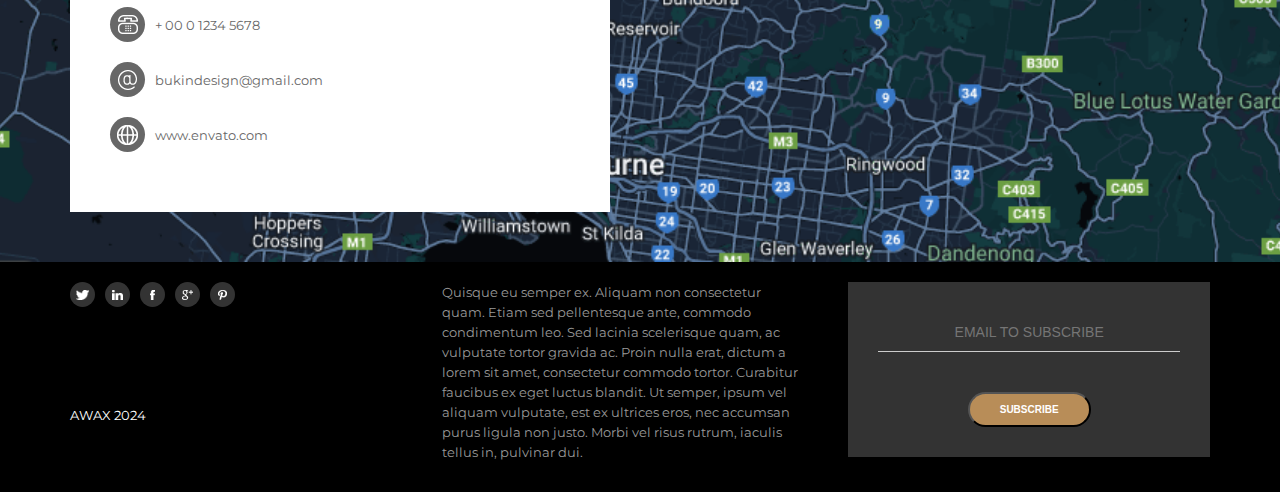
==== commit 4a485a80: "finalizando" ====
--- a/home.html
+++ b/home.html
@@ -3,7 +3,7 @@
 <head>
     <meta charset="UTF-8">
     <meta name="viewport" content="width=device-width, initial-scale=1.0">
-    <title>Projeto Awax B7Web</title>
+    <title>Awax</title>
     <link rel="preconnect" href="https://fonts.googleapis.com">
     <link rel="preconnect" href="https://fonts.gstatic.com" crossorigin>
     <link href="https://fonts.googleapis.com/css2?family=Montserrat:ital,wght@0,100..900;1,100..900&display=swap" rel="stylesheet">
@@ -254,20 +254,6 @@
                                     </div>
                                 </div>
                             </div>
-                            <div class="slide">
-                                <div class="slidearea">
-                                    <img class="section-team-avatar" src="./media/mulher1.png" alt="mulher-funcionaria">
-                                    <div class="section-team-name">Jane Doe</div>
-                                    <div class="section-team-role">Master mind</div>
-                                    <div class="section-team-social">
-                                        <a href=""><img src="./assets/images/facebook.png" alt="icone-facebook"></a>
-                                        <a href=""><img src="./assets/images/googleplus.png" alt="icone-google-plus"></a>
-                                        <a href=""><img src="./assets/images/linkedin.png" alt="icone-linkedin"></a>
-                                        <a href=""><img src="./assets/images/pinterest.png" alt="icone-pinterest"></a>
-                                        <a href=""><img src="./assets/images/twitter.png" alt="icone-twitter"></a>
-                                    </div>
-                                </div>
-                            </div>
                         </div>
                     </div>
                     <div class="sliders-pointers">
@@ -309,9 +295,244 @@
                 <img src="./media/empresa6.png" alt="foto-empresa">
             </div>
         </section>
+        <section class="default light">
+            <div class="section-price">
+                <div class="section-title">Happy clients</div>
+                <div class="section-desc">Client reviews</div>
+                <div class="section-body">
+                    <div class="section-plans">
+                        <div class="section-price-plans">
+                            <div class="section-type-plan">Express</div>
+                            <div class="section-price-all">
+                                <div class="section-price-value">$ 9.99</div>
+                                <div class="section-price-month">/Month</div>
+                            </div>
+                            <div class="section-plan-body">
+                                <p>Tracking Issues</p>
+                                <p>Add bugs through email</p>
+                                <p>Notifications</p>
+                                <p>Time tracking</p>
+                                <p>Custom views</p>
+                                <div class="section-plan-button">
+                                    <a href="">Choose</a>
+                                </div>
+                            </div>
+                        </div>
+                        <div class="section-price-plans">
+                            <div class="section-type-plan">Standart</div>
+                            <div class="section-price-all">
+                                <div class="section-price-value">$ 14.99</div>
+                                <div class="section-price-month">/Month</div>
+                            </div>
+                            <div class="section-plan-body">
+                                <p>Tracking Issues</p>
+                                <p>Add bugs through email</p>
+                                <p>Notifications</p>
+                                <p>Time tracking</p>
+                                <p>Custom views</p>
+                                <div class="section-plan-button">
+                                    <a href="">Choose</a>
+                                </div>
+                            </div>
+                        </div>
+                        <div class="section-price-plans">
+                            <div class="section-type-plan">Luxe</div>
+                            <div class="section-price-all">
+                                <div class="section-price-value">$ 19.99</div>
+                                <div class="section-price-month">/Month</div>
+                            </div>
+                            <div class="section-plan-body">
+                                <p>Tracking Issues</p>
+                                <p>Add bugs through email</p>
+                                <p>Notifications</p>
+                                <p>Time tracking</p>
+                                <p>Custom views</p>
+                                <div class="section-plan-button">
+                                    <a href="">Choose</a>
+                                </div>
+                            </div>
+                        </div>
+                        <div class="section-price-plans">
+                            <div class="section-type-plan">Premium</div>
+                            <div class="section-price-all">
+                                <div class="section-price-value">$ 24.99</div>
+                                <div class="section-price-month">/Month</div>
+                            </div>
+                            <div class="section-plan-body">
+                                <p>Tracking Issues</p>
+                                <p>Add bugs through email</p>
+                                <p>Notifications</p>
+                                <p>Time tracking</p>
+                                <p>Custom views</p>
+                                <div class="section-plan-button">
+                                    <a href="">Choose</a>
+                                </div>
+                            </div>
+                        </div> 
+                    </div>
+                </div>
+            </div>
+        </section>
+        <section class="default light">
+            <div class="section-books">
+                <div class="section-title">Premium</div>
+                <div class="section-desc">Even more features available</div>
+                <div class="section-body">
+                    <div class="section-books-premium">
+                        <div class="section-books-left">
+                            <img src="./media/livros.png" alt="livros">
+                        </div>
+                        <div class="section-books-right">
+                            <div class="section-books-feature">
+                                <div class="section-books-title">
+                                    <img src="./assets/images/check.png" alt="check">
+                                    <h5>First feature</h5>
+                                </div>
+                                <p>In eget purus sit amet risus convallis porttitor id vel metus. Etiam in lorem venenatis ligula malesuada pulvinar in id leo.</p>
+                                <h6>-Feature one</h6>
+                                <h6>-Feature two</h6>
+                                <h6>-Feature three</h6>
+                            </div>
+                            <div class="section-books-feature">
+                                <div class="section-books-title">
+                                    <img src="./assets/images/check.png" alt="check">
+                                    <h5>Second feature</h5>
+                                </div>
+                                <p>Etiam ultrices condimentum dolor.</p>
+                            </div>
+                            <div class="section-books-feature">
+                                <div class="section-books-title">
+                                    <img src="./assets/images/check.png" alt="check">
+                                    <h5>Third feature</h5>
+                                </div>
+                                <p>Etiam in lorem venenatis ligula malesuada pulvinar in id leo.</p>
+                            </div>
+                        </div>
+                    </div>
+                    <div class="sliders-pointers">
+                        <div class="pointer active"></div>
+                        <div class="pointer"></div>
+                        <div class="pointer"></div>
+                    </div>
+                    <div class="section-books-button">
+                        <a href="" class="button">Get in touch</a>
+                    </div>
+                </div>
+            </div> 
+        </section>
+        <section class="default dark">
+            <div class="section-title">Some facts</div>
+            <div class="section-desc">About our work</div>
+            <div class="section-body">
+                <div class="section-facts">
+                    <div class="section-fact">
+                        <h3>1000</h3>
+                        <h4>Design projects released</h4>
+                        <p>Integer ut pellentesque lectus, venenatis elementum erat.</p>
+                    </div>
+                    <div class="section-fact">
+                        <h3>900</h3>
+                        <h4>Photos</h4>
+                        <p>Integer ut pellentesque lectus, venenatis elementum erat.</p>
+                    </div>
+                    <div class="section-fact">
+                        <h3>500</h3>
+                        <h4>Marketing ideas</h4>
+                        <p>Integer ut pellentesque lectus, venenatis elementum erat.</p>
+                    </div>
+                    <div class="section-fact">
+                        <h3>100</h3>
+                        <h4>Exhibitions</h4>
+                        <p>Integer ut pellentesque lectus, venenatis elementum erat.</p>
+                    </div>
+                </div>
+            </div>
+        </section>
+        <section class="social-media">
+            <div class="section-media">
+                <div class="section-share">
+                    <img src="./assets/images/share.png" alt="share">
+                    <p>Tell about us: </p>
+                </div>
+                <div class="section-social-media">
+                    <a class="twitter" href=""><img src="./assets/images/twitter.png" alt="twitter"></a>
+                    <a class="linkedin" href=""><img src="./assets/images/linkedin.png" alt="linkedin"></a>
+                    <a class="facebook" href=""><img src="./assets/images/facebook.png" alt="facebook"></a>
+                    <a class="googleplus" href=""><img src="./assets/images/googleplus.png" alt="googleplus"></a>
+                    <a class="pinterest" href=""><img src="./assets/images/pinterest.png" alt="pinterest"></a>
+                </div>
+            </div>
+        </section>
+        <section class="default light">
+            <div class="section-contactus">
+                <div class="section-title">Contact Us</div>
+                <div class="section-desc">Our agency located in melbourne, Australia</div>
+                <div class="section-body">
+                    <div class="section-contact">
+                        <div class="section-contact-info">
+                            <input type="text" name="input-name" id="nome" placeholder="NAME">
+                            <input type="email" name="input-email" id="email" placeholder="EMAIL">
+                        </div>
+                        <div class="subject">
+                            <input type="text" name="input-subject" id="subject" placeholder="SUBJECT">
+                        </div>
+                        <div class="message">
+                            <input type="text" name="input-message" id="message" placeholder="MESSAGE">
+                        </div>
+                        <a href="" class="button">Send message</a>
+                    </div>
+                </div>  
+            </div>
+        </section>
+        <section class="default dark bg-map">
+            <div class="section-body">
+                <div class="section-map-area">
+                    <div class="section-map">
+                        <a href=""><img src="./assets/images/carta.png" alt="carta"></a>
+                        <p>PO Box 16122 Collins Street West Victoria 8007 Australia</p>
+                    </div>
+                    <div class="section-map">
+                        <a href=""><img src="./assets/images/localizacao.png" alt="localizacao"></a>
+                        <p>121 King Street, Melbourne Victoria 3000 Australia</p>
+                    </div>
+                    <div class="section-map">
+                        <a href=""><img src="./assets/images/telefone.png" alt="telefone"></a>
+                        <p>+ 00 0 1234 5678</p>
+                    </div>
+                    <div class="section-map">
+                        <a href=""><img src="./assets/images/arroba.png" alt="arroba"></a>
+                        <p>bukindesign@gmail.com</p>
+                    </div>
+                    <div class="section-map">
+                        <a href=""><img src="./assets/images/web.png" alt="web"></a>
+                        <p>www.envato.com</p>
+                    </div>
+                </div>
+            </div>
+        </section>
     </main>
     <footer>
-
+        <div class="footer-all">
+            <div class="footer-item area1">
+                <div class="footer-social">
+                    <a href=""><img src="./assets/images/twitter.png" alt="twitter"></a>
+                    <a href=""><img src="./assets/images/linkedin.png" alt="linkedin"></a>
+                    <a href=""><img src="./assets/images/facebook.png" alt="facebook"></a>
+                    <a href=""><img src="./assets/images/googleplus.png" alt="googleplus"></a>
+                    <a href=""><img src="./assets/images/pinterest.png" alt="pinterest"></a>
+                </div>
+                <div class="awax">AWAX 2024</div>
+            </div>
+            <div class="footer-item area2">
+                Quisque eu semper ex. Aliquam non consectetur quam. Etiam sed pellentesque ante, commodo condimentum leo. Sed lacinia scelerisque quam, ac vulputate tortor gravida ac. Proin nulla erat, dictum a lorem sit amet, consectetur commodo tortor. Curabitur faucibus ex eget luctus blandit. Ut semper, ipsum vel aliquam vulputate, est ex ultrices eros, nec accumsan purus ligula non justo. Morbi vel risus rutrum, iaculis tellus in, pulvinar dui.
+            </div>
+            <div class="footer-item area3">
+                <form method="post">
+                    <input type="email" name="email" placeholder="EMAIL TO SUBSCRIBE"> 
+                    <button class="button">Subscribe</button>
+                </form>
+            </div>
+        </div>
     </footer>
 </body>
 </html>--- a/assets/css/style.css
+++ b/assets/css/style.css
@@ -174,9 +174,6 @@
     color: #f7f7f7;
 }
 
-
-
-
 .section-aboutus {
     display: flex;
 }
@@ -196,6 +193,7 @@
     width: 450px;
     box-shadow: 0px 7px 10px #444;
 }
+
 .section-services {
     display: flex;
 }
@@ -218,9 +216,6 @@
     font-size: 13px;
     color: #676767;
 }
-
-
-
 
 .section-projects {
     display: flex;
@@ -293,9 +288,6 @@
 .section-projects-photoarea:hover .section-projects-photoinfo {
     display: flex;
 }
-
-
-
 
 .bg-team {
     background-image: url('../images/bg.jpg');
@@ -444,5 +436,300 @@
     margin-top: -30px;
 }
 .section-companies img {
-    margin-right: 60px;
+    margin-right: 50px;
+    padding: 20px;
+}
+
+.section-plans {
+    display: flex;
+    flex-wrap: wrap;
+    justify-content: center;
+    text-align: center;
+}
+.section-price-plans {
+    width: 250px;
+    height: 345px;
+    background-color: #fff;
+    margin-right: 30px;
+    box-shadow: 0px 0px 1px #000;
+    border-radius: 5px;
+    margin-top: 15px;
+}
+.section-type-plan {
+    font-size: 16px;
+    text-transform: uppercase;
+    font-weight: 600;
+    margin-top: 30px;
+}
+.section-price-all {
+    display: flex;
+    flex-direction: column;
+    margin-top: 15px;
+}
+.section-price-all .section-price-value {
+    font-size: 25px;
+    font-weight: 600;
+}
+.section-price-all .section-price-month {
+    color: #999;
+}
+.section-plan-body {
+    color: #212121;
+    margin-top: 15px;
+}
+.section-plan-body p {
+    padding: 6px;
+}
+.section-plan-button {
+    background-color: #212121;
+    color: #fff;
+    border-radius: 15px;
+    width: 130px;
+    margin: auto;
+    padding: 13px;
+    margin-top: 15px;
+}
+.section-plan-button a {
+    text-decoration: none;
+    text-transform: uppercase;
+    color: #fff;
+}
+.section-plan-button:hover {
+    background-color: #b88d58;
+}
+.section-books-premium {
+    display: flex;
+    width: 1140px;
+    border-bottom: 1px solid #ccc;
+}
+.section-books-left {
+    flex: 1;
+    text-align: center;
+    margin-bottom: 20px;
+}
+.section-books-right {
+    flex: 1;
+}
+.section-books-title {
+    display: flex;
+    align-items: center;
+    gap: 20px;
+}
+.section-books-title h5 {
+    font-size: 18px;
+    text-transform: uppercase;
+}
+.section-books-feature {
+    margin-top: 10px;
+}
+.section-books-feature p, 
+.section-books-feature h6 {
+    color: #999;
+    width: 450px;
+    line-height: 20px;
+}
+.section-books-feature h6 {
+    font-size: 12px;
+}
+.section-books .sliders-pointers {
+    margin-top: 30px;
+    height: 20px;
+    display: flex;
+    justify-content: center;
+    align-items: center;
+}
+.section-books .pointer {
+    width: 10px;
+    height: 10px;
+    margin-right: 3px;
+    margin-left: 3px;
+    border: 1px solid #b88d58;
+    border-radius: 50%;
+    cursor: pointer;
+}
+.section-books .pointer.active {
+    background-color: #b88d58;
+}
+.section-books-button {
+    text-align: center;
+}
+.section-facts {
+    display: flex;
+}
+.section-fact {
+    flex: 1;
+    text-align: center;
+    padding: 15px;
+}
+.section-fact h3 {
+    font-size: 30px;
+    color: #b88d58;
+}
+.section-fact h4 {
+    font-size: 16px;
+    text-transform: uppercase;
+    margin-top: 7px;
+}
+.section-fact p{
+    font-size: 12px;
+    color: #999;
+    margin-top: 7px;
+}
+.section-media {
+    display: flex;
+    justify-content: center;
+    align-items: center;
+    padding: 20px;
+    gap: 50px;
+}
+.section-media a {
+    display: inline-flex;
+    justify-content: center;
+    align-items: center;
+    width: 25px;
+    height: 25px;
+    border-radius: 50%;
+    padding: 10px;
+    text-align: center;
+    margin-right: 10px;
+}
+.section-media p {
+    color: #999;
+}
+.section-share {
+    display: flex;
+    align-items: center;
+    margin-right: 20px;
+}
+.section-share img {
+    margin-right: 10px;
+}
+.section-social-media .twitter{
+    background-color: #33c6f1;
+}
+.section-social-media .linkedin{
+    background-color: #127db5;
+}
+.section-social-media .facebook{
+    background-color: #336296;
+}
+.section-social-media .googleplus{
+    background-color: #e64238;
+}
+.section-social-media .pinterest{
+    background-color: #b71d29;
+}
+.section-contact {
+    text-align: center;
+}
+.section-contact input {
+    border: none;
+    background-color: #f7f7f7;
+    border-bottom: 2px solid #ccc;
+    outline: none;
+    width: 260px;
+    margin-top: 40px;
+    margin-right: 15px;
+    height: 40px;
+}
+.section-contact #subject,
+.section-contact #message {
+    width: 540px;
+}
+.section-contact #message {
+    margin-top: 70px;
+}
+.section-contact a {
+    display: inline-flex;
+    justify-content: center;
+    align-items: center;
+}
+.bg-map {
+    background-image: url('../images/Melbourne.png');
+    background-position: center;
+    background-size: cover;
+}
+.section-map-area {
+    width: 540px;
+    background-color: #fff;
+    color: #676767;
+    padding: 40px;
+}
+.section-map {
+    display: flex;
+    margin-bottom: 20px;
+}
+.section-map a {
+    display: flex;
+    justify-content: center;
+    align-items: center;
+    width: 35px;
+    height: 35px;
+    padding: 10px;
+    border-radius: 50%;
+    background-color: #676767;
+    margin-right: 10px;
+}
+.section-map p {
+    display: flex;
+    align-items: center;
+}
+footer {
+    background-color: #000;
+    padding: 20px;
+}
+.footer-all {
+    max-width: 1140px;
+    margin: auto;
+    color: #fff;
+    display: flex;
+}
+.footer-item {
+    flex: 1;
+}
+.footer-social {
+    display: flex;
+}
+.footer-social a {
+    display: block;
+    width: 25px;
+    height: 25px;
+    border-radius: 50%;
+    background-color: #333;
+    display: flex;
+    align-items: center;
+    justify-content: center;
+    margin-right: 10px;
+}
+.footer-social a:hover {
+    background-color: #b88d58;
+}
+.awax {
+    margin-top: 100px;
+}
+.footer-social img {
+    height: 10px;
+}
+.footer-item.area2 {
+    color: #999;
+    line-height: 20px;
+    padding: 0px 10px 10px 10px;
+    font-size: 13px;
+    margin-right: 35px;
+}
+.footer-item.area3 form {
+    background-color: #333;
+    text-align: center;
+    padding: 30px;
+}
+.footer-item.area3 input {
+    width: 100%;
+    height: 40px;
+    border: 0;
+    outline: none;
+    background: transparent;
+    border-bottom: 1px solid #ccc;
+    font-size: 14px;
+    text-align: center;
+    color: #fff;
 }